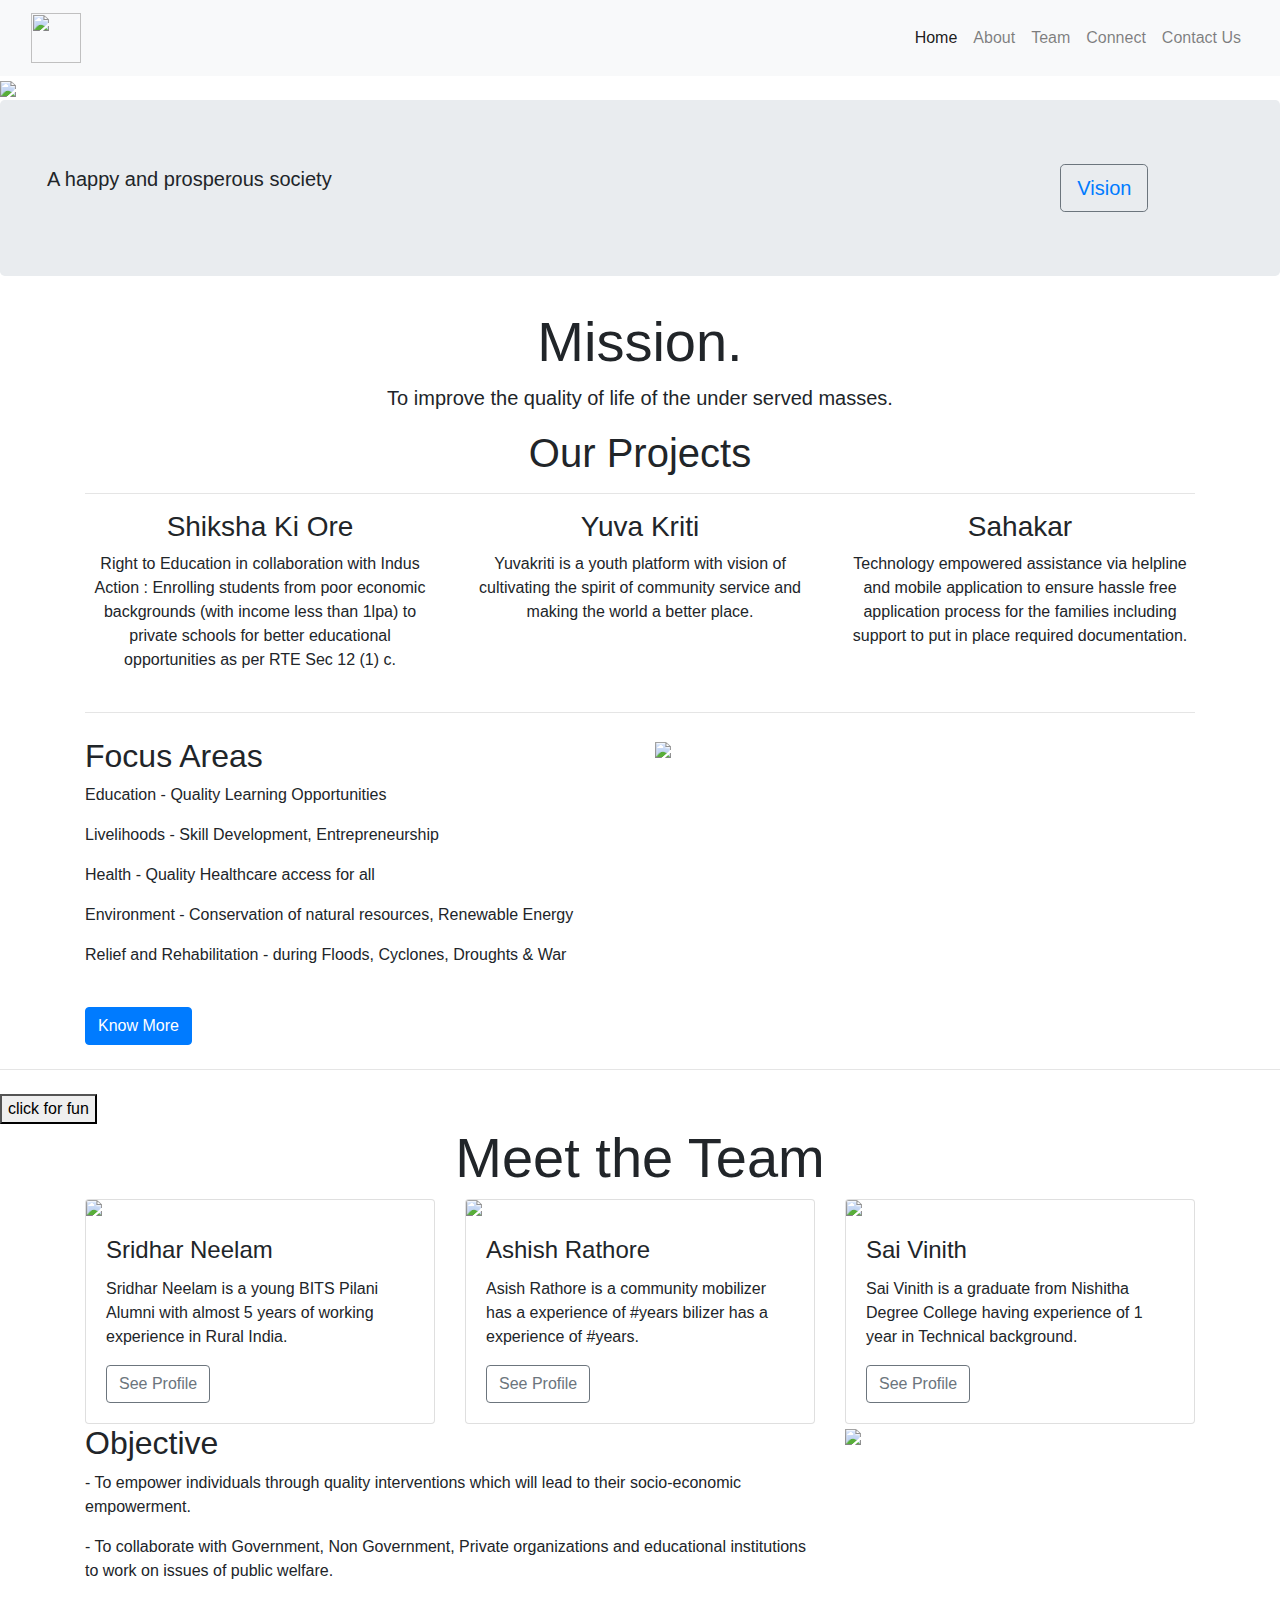
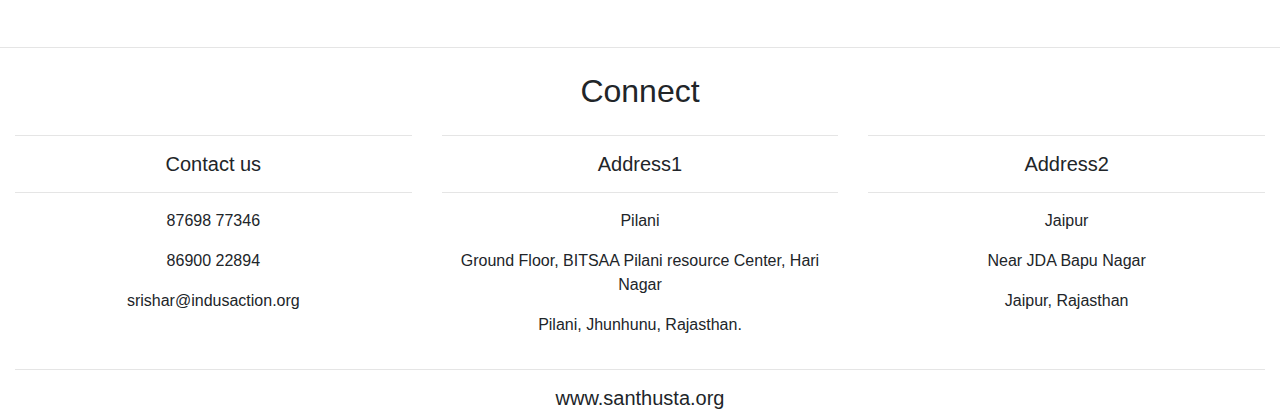
==== index.html @ 030a9ae5 "spell check" ====
<!DOCTYPE html>
<html lang="en">
<head>
	<meta charset="utf-8">
	<meta name="viewport" content="width=device-width, initial-scale=1">
	<title>Santhusta Foudation</title>
	<link rel="stylesheet" href="https://maxcdn.bootstrapcdn.com/bootstrap/4.0.0/css/bootstrap.min.css">
	<script src="https://ajax.googleapis.com/ajax/libs/jquery/3.3.1/jquery.min.js"></script>
	<script src="https://cdnjs.cloudflare.com/ajax/libs/popper.js/1.12.9/umd/popper.min.js"></script>
	<script src="https://maxcdn.bootstrapcdn.com/bootstrap/4.0.0/js/bootstrap.min.js"></script>
	<script src="https://use.fontawesome.com/releases/v5.0.8/js/all.js"></script>
	<link href="style.css" rel="stylesheet">
</head>
<body>

<!-- Navigation -->
<nav class="navbar navbar-expand-md navbar-light bg-light sticky-top">
<div class="container-fluid">
	<a class="navbar-brand" href="#"><img src="img/logo.png" style="width:50px;height:50px;"></a>
		<button class="navbar-toggler" type="button" data-toggle="collapse" data-target="#navbarResponsive">
		<span class="navbar-toggler-icon"></span>
		</button>
		<div class="collapse navbar-collapse" id="navbarResponsive">
			<ul class="navbar-nav ml-auto">
			<li class="nav-item active">
				<a class="nav-link" href"#">Home</a>
				</li>
				<li class="nav-item">
				<a class="nav-link" href"#">About</a>
				</li>
				<li class="nav-item">
				<a class="nav-link" href"#">Team</a>
				</li>
				<li class="nav-item">
				<a class="nav-link" href"#">Connect</a>
				</li>
				<li class="nav-item">
				<a class="nav-link" href"#">Contact Us</a>
				</li>
			</ul>
		</div>
</div>
</nav>
<!--- Image Slider -->
<div id="slides" class="carousel slide" data-ride="carousel">
<ul class="carousel-indicators">
	<li data-target="#slides" data-slide-to="0" class="active"></li>
	<li data-target="#slides" data-slide-to="1"></li>
	<li data-target="#slides" data-slide-to="2"></li>
</ul>
<div class="carousel-inner">
	<div class="carousel-item active">
		<img src="img/background1.jpg">
		<div class="carousel-caption">
			<h1 class="display-2">Santhusta Foundation</h1>
			<h3>Empowering Lives</h3>
			<button type="button" class="btn btn-outline-light btn-lg">Concept Video</button>
			<Button type="button" class="btn btn-primary btn-lg">Brochure</button>
			
		</div>
	</div>
	<div class="carousel-item">
		<img src="img/background2.jpg">
	</div>
	<div class="carousel-item">
		<img src="img/background3.jpg">
	</div> </div>
</div>
<!--- Jumbotron -->
<div class="container-fluid">
<div class="row jumbotron">
	<div class="col-xs-12 col-sm-12 col-md-9 col-lg-9 col-xl-10">
	<p class="lead" >A happy and prosperous society </p>
	</div>
	<div class="col-xs-12 col-sm-12 col-md-3 col-lg-3 col-xl-2">
	<a href="#"><button type="button" class="btn btn-outline-secondary btn-lg">Vision</a>
	</div>
</div>
</div>
<!--- Welcome Section -->
<div class="container-fluid padding">
<div class="row welcome text-center">
	<div class="col-12">
		<h1 class="display-4">Mission.</h1>
		</div>
		<hr>
		<div class="col-12">
		<p class="lead" > To improve the quality of life of the under served masses.</P>
		</div>
</div>
</div>

<!--- Three Column Section -->
<div class="container padding">
<div class="row text-center padding">
	<div class="col-12">
		<h1>Our Projects</h1>
		<hr>
</div>
	<div class="col-xs-12 col-sm-6 col-md-4">
		<i class="fas fa-child"></i>
		<h3>Shiksha Ki Ore</h3> 
		<p> Right to Education in collaboration with Indus Action : Enrolling students from poor economic backgrounds (with income less than 1lpa) to private schools for better educational opportunities as per RTE Sec 12 (1) c. </p>
	</div>
	<div class="col-xs-12 col-sm-6 col-md-4">
		<i class="fas fa-user"></i>
		<h3>Yuva Kriti</h3> 
		<p>Yuvakriti is a youth platform with vision of cultivating the spirit of community service and making the world a better place.</p>
	</div>
	<div class="col-sm-12 col-md-4">
		<i class="fab fa-css3"></i>
		<h3>Sahakar</h3> 
		<p>Technology empowered assistance via helpline and mobile application to ensure hassle free application process for the families including support to put in place required documentation.</p>
	</div>
</div>
<hr class="my-4">
</div>


<!--- Two Column Section -->
<div class="container padding">
<div class="row padding">
	<div class="col-lg-6">
		<h2>Focus Areas</h2>
		<p>Education - Quality Learning Opportunities </p>
		<p>Livelihoods - Skill Development, Entrepreneurship</p>
		<p>Health - Quality Healthcare access for all </p>
		<p>Environment - Conservation of natural resources, Renewable Energy</p>
		<p>Relief and Rehabilitation - during Floods, Cyclones, Droughts & War </p>
		<br>
		<a href="#" class="btn btn-primary">Know More</a>
	</div>
	<div class="col-lg-6">
		<img src="img/map.jpg" class="img-fluid">
	</div>
</div>
</div>
<hr class="my-4">
<!--- Fixed background -->
<figure>
	<div class="fixed-wrap">
		<div id="fixed">
		</div>
	<div>	
</figure>

<!--- Emoji Section -->
<button class="fun" data-toggle="collapse" data-target="#emoji">click for fun</button>
<div id="emoji" class="collapse">
<div class="comtainer-fluid padding">
<div class="row text-center">
	<div class="col-sm-6 col-md-3">
		<img class="gif" src="img/gif/panda.gif">
	</div>
	<div class="col-sm-6 col-md-3">
		<img class="gif" src="img/gif/poo.gif">
	</div>
	<div class="col-sm-6 col-md-3">
		<img class="gif" src="img/gif/unicorn.gif">
	</div>
	<div class="col-sm-6 col-md-3">
		<img class="gif" src="img/gif/chicken.gif">
	</div>
</div>
</div>
</div>
  
<!--- Meet the team -->
<div class="container padding">
<div class="row welcome text-center">
	<div class="col-12">
	<h1 class="display-4">Meet the Team</h1>
	</div>
	<hr>
</div>
</div>

<!--- Cards -->
<div class="container padding">
<div class="row padding">
	<div class="col-md-4">
		<div class="card">
			<img class="card-img-top" src="img/sridhar.jpg">
			<div class="card-body">
				<h4 class="card-title">Sridhar Neelam</h4>
				<p class="card-text">Sridhar Neelam is a young BITS Pilani Alumni with almost 5 years of working experience in Rural India.</p>
				<a href="#" class="btn btn-outline-secondary">See Profile</a>
			</div>		
		</div>
	</div>
		<div class="col-md-4">
		<div class="card">
			<img class="card-img-top" src="img/Aseesh.jpeg">
			<div class="card-body">
				<h4 class="card-title">Ashish Rathore</h4>
				<p class="card-text">Asish Rathore is a community mobilizer has a experience of #years  bilizer has a experience of #years.</p>
				<a href="#" class="btn btn-outline-secondary">See Profile</a>
			</div>		
		</div>
	</div>

	<div class="col-md-4">
		<div class="card">
			<img class="card-img-top" src="img/saivinith.jpg">
			<div class="card-body">
				<h4 class="card-title">Sai Vinith</h4>
				<p class="card-text">Sai Vinith is a graduate from Nishitha Degree College having experience of 1 year in Technical background.</p>
				<a href="#" class="btn btn-outline-secondary">See Profile</a>
			</div>		
		</div>
	</div>
</div>
</div>
</div>

<!--- Two Column Section -->
<div class="container padding">
<div class="row padding">
	<div class="col-lg-8">
		<h2>Objective</h2>
		<p>- To empower individuals through quality interventions which will lead to their socio-economic empowerment.</p>
		<p>- To collaborate with Government, Non Government, Private organizations and educational institutions to work on issues of public welfare. </p>
		<br>
	</div>
	<div class="col-lg-4">
		<img src="img/group.jpg" class="img-fluid">
	</div>
</div>
</div>

<hr class="my-4">

<!--- Connect -->
<div class="container padding">
<div class="row text-center padding">
	<div class="col-12">
	<h2>Connect</h2>
	</div>
	<div class="col-12 social padding">
		<a href="#"><i class="fab fa-facebook"></i></a>
		<a href="#"><i class="fab fa-twitter"></i></a>
		<a href="#"><i class="fab fa-google-plus-g"></i></a>
		<a href="#"><i class="fab fa-instagram"></i></a>
		<a href="#"><i class="fab fa-youtube"></i></a>
	</div>
</div>
</div>

<!--- Footer -->
<footer>
<div class="container-fluid padding">
<div class="row footer text-center">
	<div class="col-md-4">
		<hr class="light">
		<h5>Contact us</h5>
		<hr class="light">
		<p>87698 77346</p>
		<p>86900 22894</p>
		<p> srishar@indusaction.org</P>
		<p></p>
	</div>
	<div class="col-md-4">
		<hr class="light">
		<h5>Address1</h5>
		<hr class="light">
		<p>Pilani</p>
		<p> Ground Floor, BITSAA Pilani resource Center, Hari Nagar</P>
		<p>Pilani, Jhunhunu, Rajasthan.</p>
	</div>
	<div class="col-md-4">
		<hr class="light">
		<h5>Address2</h5>
		<hr class="light">
		<p>Jaipur</p>
		<p>Near JDA Bapu Nagar</P>
		<p>Jaipur, Rajasthan</p>
	</div>
	<div class="col-12">
		<hr class="light">
		<h5>www.santhusta.org</h5>
</div>
</div>
</footer>

</body>
</html>
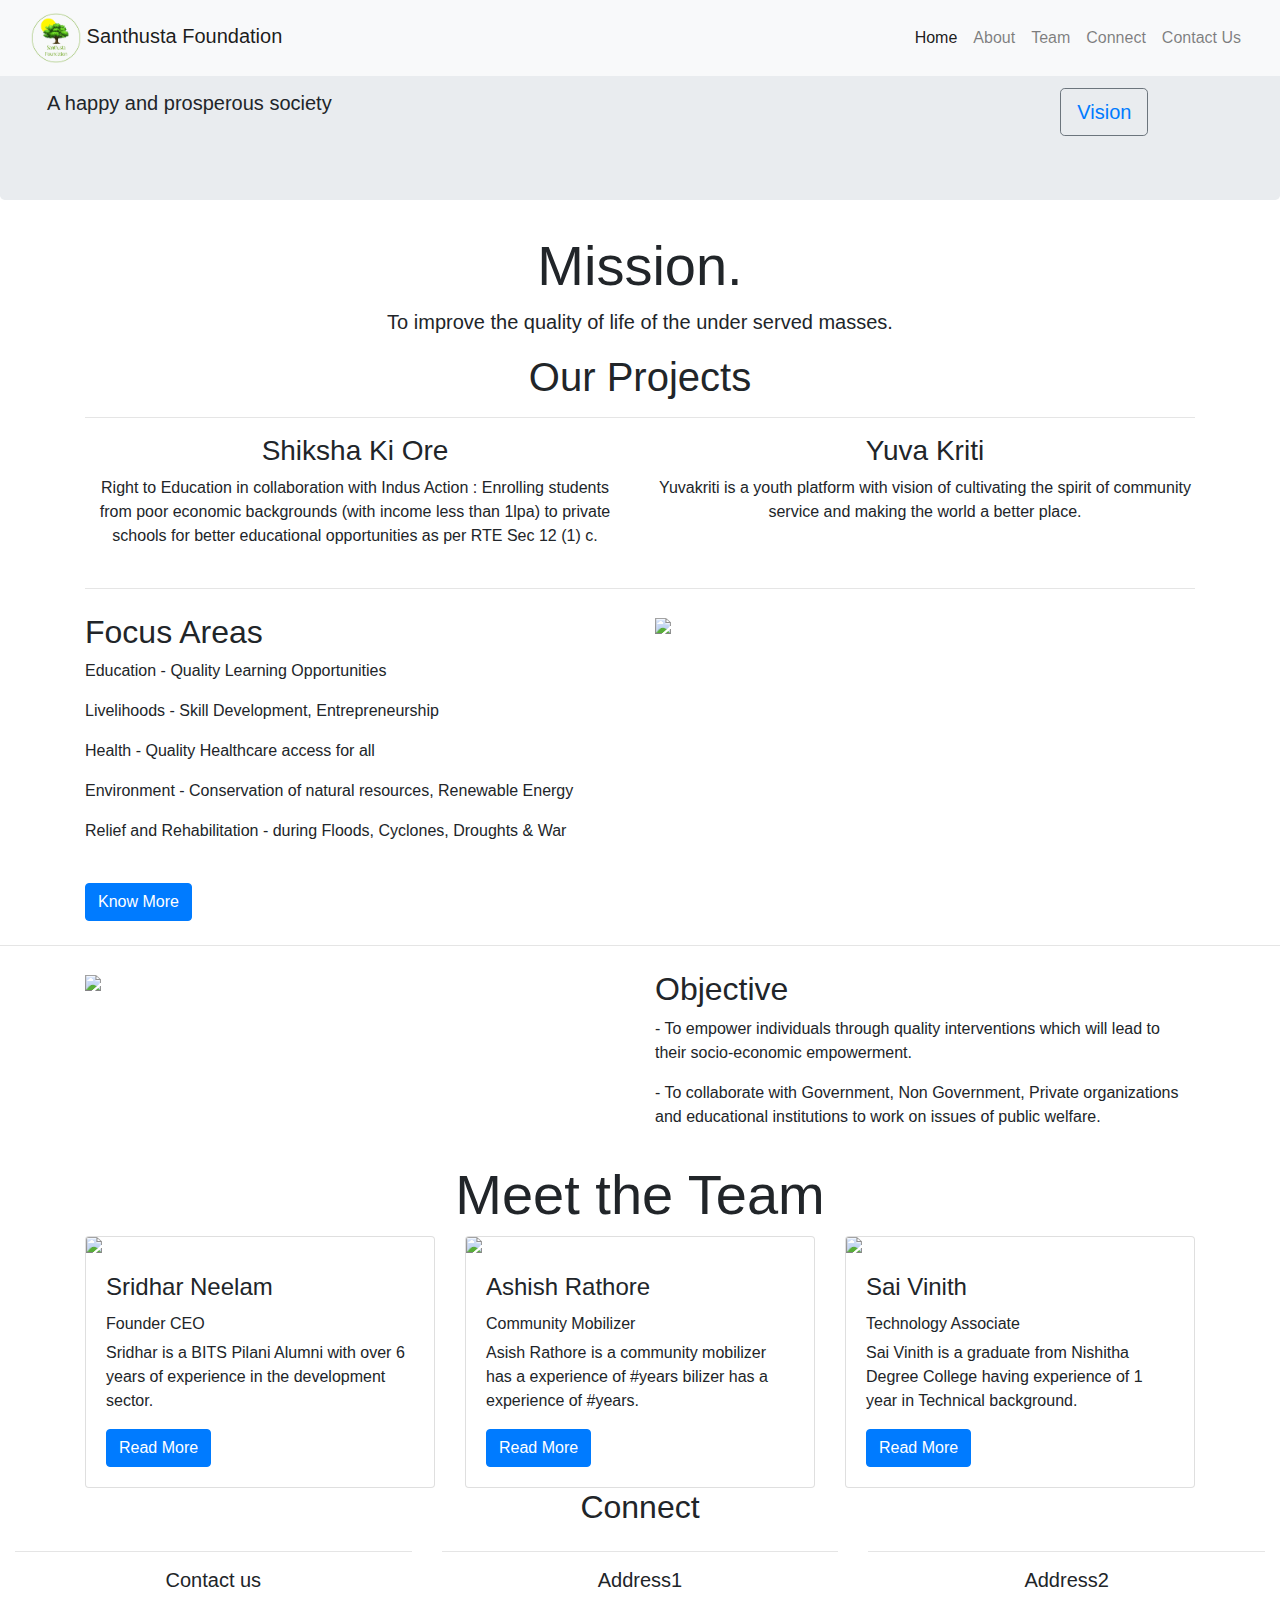
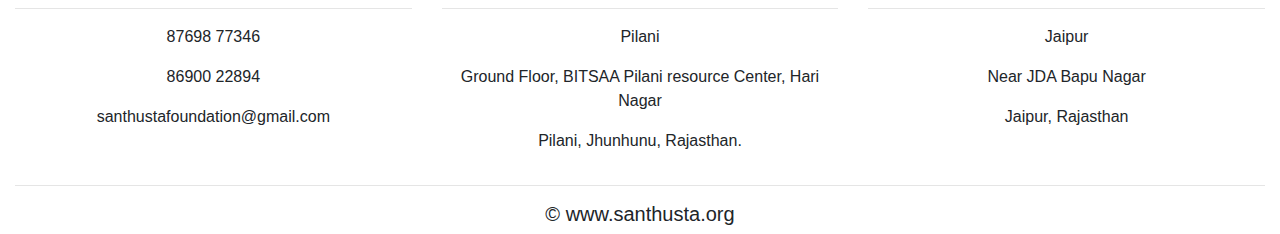
==== commit d4c64516: "modified logo name" ====
--- a/index.html
+++ b/index.html
@@ -1,9 +1,10 @@
 <!DOCTYPE html>
 <html lang="en">
+
 <head>
 	<meta charset="utf-8">
 	<meta name="viewport" content="width=device-width, initial-scale=1">
-	<title>Santhusta Foudation</title>
+	<title>Santhusta Foundation</title>
 	<link rel="stylesheet" href="https://maxcdn.bootstrapcdn.com/bootstrap/4.0.0/css/bootstrap.min.css">
 	<script src="https://ajax.googleapis.com/ajax/libs/jquery/3.3.1/jquery.min.js"></script>
 	<script src="https://cdnjs.cloudflare.com/ajax/libs/popper.js/1.12.9/umd/popper.min.js"></script>
@@ -11,289 +12,307 @@
 	<script src="https://use.fontawesome.com/releases/v5.0.8/js/all.js"></script>
 	<link href="style.css" rel="stylesheet">
 </head>
+
 <body>
-
-<!-- Navigation -->
-<nav class="navbar navbar-expand-md navbar-light bg-light sticky-top">
-<div class="container-fluid">
-	<a class="navbar-brand" href="#"><img src="img/logo.png" style="width:50px;height:50px;"></a>
-		<button class="navbar-toggler" type="button" data-toggle="collapse" data-target="#navbarResponsive">
-		<span class="navbar-toggler-icon"></span>
-		</button>
-		<div class="collapse navbar-collapse" id="navbarResponsive">
-			<ul class="navbar-nav ml-auto">
-			<li class="nav-item active">
-				<a class="nav-link" href"#">Home</a>
-				</li>
-				<li class="nav-item">
-				<a class="nav-link" href"#">About</a>
-				</li>
-				<li class="nav-item">
-				<a class="nav-link" href"#">Team</a>
-				</li>
-				<li class="nav-item">
-				<a class="nav-link" href"#">Connect</a>
-				</li>
-				<li class="nav-item">
-				<a class="nav-link" href"#">Contact Us</a>
-				</li>
+	<nav class="navbar navbar-expand-md navbar-light bg-light fixed-top">
+		<div class="container-fluid">
+			<a class="navbar-brand" href="#"><img src="img/SanthustaFoundation.png" style="width:50px;height:50px;"  <h1> Santhusta Foundation</h1></a>
+			<button class="navbar-toggler" type="button" data-toggle="collapse" data-target="#navbarResponsive">
+				<span class="navbar-toggler-icon"></span>
+			</button>
+			<div class="collapse navbar-collapse" id="navbarResponsive">
+				<ul class="navbar-nav ml-auto">
+					<li class="nav-item active">
+						<a class="nav-link" href="#home">Home</a>
+					</li>
+					<li class="nav-item">
+						<a class="nav-link" href="#about">About</a>
+					</li>
+					<li class="nav-item">
+						<a class="nav-link" href="#team">Team</a>
+					</li>
+					<li class="nav-item">
+						<a class="nav-link" href="#connect">Connect</a>
+					</li>
+					<li class="nav-item">
+						<a class="nav-link" href="#contact">Contact Us</a>
+					</li>
+				</ul>
+			</div>
+		</div>
+	</nav>
+
+	<main>
+		<!--- Home page image Slider -->
+		<div id="slides" class="carousel slide" data-ride="carousel">
+			<ul class="carousel-indicators">
+				<li data-target="#slides" data-slide-to="0" class="active"></li>
+				<li data-target="#slides" data-slide-to="1"></li>
+				<li data-target="#slides" data-slide-to="2"></li>
 			</ul>
-		</div>
-</div>
-</nav>
-<!--- Image Slider -->
-<div id="slides" class="carousel slide" data-ride="carousel">
-<ul class="carousel-indicators">
-	<li data-target="#slides" data-slide-to="0" class="active"></li>
-	<li data-target="#slides" data-slide-to="1"></li>
-	<li data-target="#slides" data-slide-to="2"></li>
-</ul>
-<div class="carousel-inner">
-	<div class="carousel-item active">
-		<img src="img/background1.jpg">
-		<div class="carousel-caption">
-			<h1 class="display-2">Santhusta Foundation</h1>
-			<h3>Empowering Lives</h3>
-			<button type="button" class="btn btn-outline-light btn-lg">Concept Video</button>
-			<Button type="button" class="btn btn-primary btn-lg">Brochure</button>
-			
-		</div>
-	</div>
-	<div class="carousel-item">
-		<img src="img/background2.jpg">
-	</div>
-	<div class="carousel-item">
-		<img src="img/background3.jpg">
-	</div> </div>
-</div>
-<!--- Jumbotron -->
-<div class="container-fluid">
-<div class="row jumbotron">
-	<div class="col-xs-12 col-sm-12 col-md-9 col-lg-9 col-xl-10">
-	<p class="lead" >A happy and prosperous society </p>
-	</div>
-	<div class="col-xs-12 col-sm-12 col-md-3 col-lg-3 col-xl-2">
-	<a href="#"><button type="button" class="btn btn-outline-secondary btn-lg">Vision</a>
-	</div>
-</div>
-</div>
-<!--- Welcome Section -->
-<div class="container-fluid padding">
-<div class="row welcome text-center">
-	<div class="col-12">
-		<h1 class="display-4">Mission.</h1>
-		</div>
-		<hr>
-		<div class="col-12">
-		<p class="lead" > To improve the quality of life of the under served masses.</P>
-		</div>
-</div>
-</div>
-
-<!--- Three Column Section -->
-<div class="container padding">
-<div class="row text-center padding">
-	<div class="col-12">
-		<h1>Our Projects</h1>
-		<hr>
-</div>
-	<div class="col-xs-12 col-sm-6 col-md-4">
-		<i class="fas fa-child"></i>
-		<h3>Shiksha Ki Ore</h3> 
-		<p> Right to Education in collaboration with Indus Action : Enrolling students from poor economic backgrounds (with income less than 1lpa) to private schools for better educational opportunities as per RTE Sec 12 (1) c. </p>
-	</div>
-	<div class="col-xs-12 col-sm-6 col-md-4">
-		<i class="fas fa-user"></i>
-		<h3>Yuva Kriti</h3> 
-		<p>Yuvakriti is a youth platform with vision of cultivating the spirit of community service and making the world a better place.</p>
-	</div>
-	<div class="col-sm-12 col-md-4">
-		<i class="fab fa-css3"></i>
-		<h3>Sahakar</h3> 
-		<p>Technology empowered assistance via helpline and mobile application to ensure hassle free application process for the families including support to put in place required documentation.</p>
-	</div>
-</div>
-<hr class="my-4">
-</div>
-
-
-<!--- Two Column Section -->
-<div class="container padding">
-<div class="row padding">
-	<div class="col-lg-6">
-		<h2>Focus Areas</h2>
-		<p>Education - Quality Learning Opportunities </p>
-		<p>Livelihoods - Skill Development, Entrepreneurship</p>
-		<p>Health - Quality Healthcare access for all </p>
-		<p>Environment - Conservation of natural resources, Renewable Energy</p>
-		<p>Relief and Rehabilitation - during Floods, Cyclones, Droughts & War </p>
-		<br>
-		<a href="#" class="btn btn-primary">Know More</a>
-	</div>
-	<div class="col-lg-6">
-		<img src="img/map.jpg" class="img-fluid">
-	</div>
-</div>
-</div>
-<hr class="my-4">
-<!--- Fixed background -->
-<figure>
-	<div class="fixed-wrap">
-		<div id="fixed">
-		</div>
-	<div>	
-</figure>
-
-<!--- Emoji Section -->
-<button class="fun" data-toggle="collapse" data-target="#emoji">click for fun</button>
-<div id="emoji" class="collapse">
-<div class="comtainer-fluid padding">
-<div class="row text-center">
-	<div class="col-sm-6 col-md-3">
-		<img class="gif" src="img/gif/panda.gif">
-	</div>
-	<div class="col-sm-6 col-md-3">
-		<img class="gif" src="img/gif/poo.gif">
-	</div>
-	<div class="col-sm-6 col-md-3">
-		<img class="gif" src="img/gif/unicorn.gif">
-	</div>
-	<div class="col-sm-6 col-md-3">
-		<img class="gif" src="img/gif/chicken.gif">
-	</div>
-</div>
-</div>
-</div>
-  
-<!--- Meet the team -->
-<div class="container padding">
-<div class="row welcome text-center">
-	<div class="col-12">
-	<h1 class="display-4">Meet the Team</h1>
-	</div>
-	<hr>
-</div>
-</div>
-
-<!--- Cards -->
-<div class="container padding">
-<div class="row padding">
-	<div class="col-md-4">
-		<div class="card">
-			<img class="card-img-top" src="img/sridhar.jpg">
-			<div class="card-body">
-				<h4 class="card-title">Sridhar Neelam</h4>
-				<p class="card-text">Sridhar Neelam is a young BITS Pilani Alumni with almost 5 years of working experience in Rural India.</p>
-				<a href="#" class="btn btn-outline-secondary">See Profile</a>
-			</div>		
-		</div>
-	</div>
-		<div class="col-md-4">
-		<div class="card">
-			<img class="card-img-top" src="img/Aseesh.jpeg">
-			<div class="card-body">
-				<h4 class="card-title">Ashish Rathore</h4>
-				<p class="card-text">Asish Rathore is a community mobilizer has a experience of #years  bilizer has a experience of #years.</p>
-				<a href="#" class="btn btn-outline-secondary">See Profile</a>
-			</div>		
-		</div>
-	</div>
-
-	<div class="col-md-4">
-		<div class="card">
-			<img class="card-img-top" src="img/saivinith.jpg">
-			<div class="card-body">
-				<h4 class="card-title">Sai Vinith</h4>
-				<p class="card-text">Sai Vinith is a graduate from Nishitha Degree College having experience of 1 year in Technical background.</p>
-				<a href="#" class="btn btn-outline-secondary">See Profile</a>
-			</div>		
-		</div>
-	</div>
-</div>
-</div>
-</div>
-
-<!--- Two Column Section -->
-<div class="container padding">
-<div class="row padding">
-	<div class="col-lg-8">
-		<h2>Objective</h2>
-		<p>- To empower individuals through quality interventions which will lead to their socio-economic empowerment.</p>
-		<p>- To collaborate with Government, Non Government, Private organizations and educational institutions to work on issues of public welfare. </p>
-		<br>
-	</div>
-	<div class="col-lg-4">
-		<img src="img/group.jpg" class="img-fluid">
-	</div>
-</div>
-</div>
-
-<hr class="my-4">
-
-<!--- Connect -->
-<div class="container padding">
-<div class="row text-center padding">
-	<div class="col-12">
-	<h2>Connect</h2>
-	</div>
-	<div class="col-12 social padding">
-		<a href="#"><i class="fab fa-facebook"></i></a>
-		<a href="#"><i class="fab fa-twitter"></i></a>
-		<a href="#"><i class="fab fa-google-plus-g"></i></a>
-		<a href="#"><i class="fab fa-instagram"></i></a>
-		<a href="#"><i class="fab fa-youtube"></i></a>
-	</div>
-</div>
-</div>
-
-<!--- Footer -->
-<footer>
-<div class="container-fluid padding">
-<div class="row footer text-center">
-	<div class="col-md-4">
-		<hr class="light">
-		<h5>Contact us</h5>
-		<hr class="light">
-		<p>87698 77346</p>
-		<p>86900 22894</p>
-		<p> srishar@indusaction.org</P>
-		<p></p>
-	</div>
-	<div class="col-md-4">
-		<hr class="light">
-		<h5>Address1</h5>
-		<hr class="light">
-		<p>Pilani</p>
-		<p> Ground Floor, BITSAA Pilani resource Center, Hari Nagar</P>
-		<p>Pilani, Jhunhunu, Rajasthan.</p>
-	</div>
-	<div class="col-md-4">
-		<hr class="light">
-		<h5>Address2</h5>
-		<hr class="light">
-		<p>Jaipur</p>
-		<p>Near JDA Bapu Nagar</P>
-		<p>Jaipur, Rajasthan</p>
-	</div>
-	<div class="col-12">
-		<hr class="light">
-		<h5>www.santhusta.org</h5>
-</div>
-</div>
-</footer>
-
+			<div class="carousel-inner">
+				<div class="carousel-item active">
+					<img src="img/background1.jpg">
+					<div class="carousel-caption">
+						<h1 class="display-2">Santhusta Foundation</h1>
+						<h3>Empowering Lives</h3>
+						<a href="https://www.youtube.com/watch?v=cgnZfBeRJWw" target="_blank"><button type="button" class="btn btn-outline-light btn-lg">Concept
+								Video</button></a>
+						<a href="https://drive.google.com/file/d/1cMPmiyRpv3KNUx92WbN3SWV-4-CrCWzr/view?usp=sharing 	 " target="_blank"><Button
+							 type="button" class="btn btn-primary btn-lg">Brochure</button></a>
+					</div>
+				</div>
+				<div class="carousel-item">
+					<img src="img/background2.jpg">
+				</div>
+				<div class="carousel-item">
+					<img src="img/background3.jpg">
+				</div>
+			</div>
+		</div>
+		<!--- About Us -->
+		<div id="about" class="container-fluid">
+			<div class="row jumbotron">
+				<div class="col-xs-12 col-sm-12 col-md-9 col-lg-9 col-xl-10">
+					<p class="lead">A happy and prosperous society </p>
+				</div>
+				<div class="col-xs-12 col-sm-12 col-md-3 col-lg-3 col-xl-2">
+					<a href="#"><button type="button" class="btn btn-outline-secondary btn-lg">Vision</a>
+				</div>
+			</div>
+		</div>
+		<!---  -->
+		<div class="container-fluid">
+			<div class="row  text-center">
+				<div class="col-12">
+					<h1 class="display-4">Mission.</h1>
+				</div>
+				<hr>
+				<div class="col-12">
+					<p class="lead"> To improve the quality of life of the under served masses.</P>
+				</div>
+			</div>
+		</div>
+
+		<!--- Our Projects -->
+		<div class="container">
+			<div class="row text-center">
+				<div class="col-12">
+					<h1>Our Projects</h1>
+					<hr>
+				</div>
+				<div class="col-xs-12 col-sm-6 col-md-6">
+					<i class="fas fa-child"></i>
+					<h3>Shiksha Ki Ore</h3>
+					<p> Right to Education in collaboration with Indus Action : Enrolling students from poor economic backgrounds
+						(with income less than 1lpa) to private schools for better educational opportunities as per RTE Sec 12 (1) c. </p>
+				</div>
+				<div class="col-xs-12 col-sm-6 col-md-6">
+					<i class="fas fa-user"></i>
+					<h3>Yuva Kriti</h3>
+					<p>Yuvakriti is a youth platform with vision of cultivating the spirit of community service and making the world a
+						better place.</p>
+				</div>
+				</div>
+			<hr class="my-4">
+		</div>
+		<!--- Focus Areas -->
+		<div class="container">
+			<div class="row">
+				<div class="col-lg-6">
+					<h2>Focus Areas</h2>
+					<p>Education - Quality Learning Opportunities </p>
+					<p>Livelihoods - Skill Development, Entrepreneurship</p>
+					<p>Health - Quality Healthcare access for all </p>
+					<p>Environment - Conservation of natural resources, Renewable Energy</p>
+					<p>Relief and Rehabilitation - during Floods, Cyclones, Droughts & War </p>
+					<br>
+					<a href="#" class="btn btn-primary">Know More</a>
+				</div>
+				<div class="col-lg-6">
+					<img src="img/map.jpg " class="img-fluid">
+				</div>
+			</div>
+		</div>
+		<hr class="my-4">
+		<!--objective-->
+		<div class="container">
+			<div class="row">
+				<div class="col-lg-6">
+					<img src="img/group.jpg" class="img-fluid">
+				</div>
+				<div class="col-lg-6">
+					<h2>Objective</h2>
+					<p>- To empower individuals through quality interventions which will lead to their socio-economic empowerment. </p>
+					<p>- To collaborate with Government, Non Government, Private organizations and educational institutions to work on
+						issues of public welfare.</p>
+				</div>
+			</div>
+		</div>
+		<!--- Fixed background -->
+		<figure>
+			<div class="fixed-wrap">
+				<div id="fixed">
+			<div>
+		</figure>
+
+		<!--- Our Team-->
+		<div id="team" class="container">
+			<div class="row welcome text-center">
+				<div class="col-12">
+					<h1 class="display-4">Meet the Team</h1>
+				</div>
+				<hr>
+			</div>
+		</div>
+
+		<!--- Cards -->
+		<div class="container">
+			<div class="row">
+				<div class="col-md-4">
+					<div class="card">
+						<img class="card-img-top" src="img/sridhar.jpg">
+						<div class="card-body">
+							<h4 class="card-title">Sridhar Neelam</h4>
+							<h6>Founder CEO</h6>
+							<p class="card-text">Sridhar is a BITS Pilani Alumni with over 6 years of experience in the development sector.
+							</p>
+							<button type="button" class="btn btn-primary" data-toggle="modal" data-target="#sridharModal">Read More</button>
+							<div class="modal fade" id="sridharModal">
+								<div class="modal-dialog">
+									<div class="modal-content">
+										<div class="modal-header">
+											<h4 class="modal-title">Sridhar Neelam</h4>
+											<button type="button" class="close" data-dismiss="modal">&times;</button>
+										</div>
+										<div class="modal-body">Sridhar is a BITS Pilani Alumni with over 6 years of experience in the development
+											sector. As a Partner Entrepreneur for Indus Action, he is presently running the Shiksha Ki Ore campaign in
+											Rajasthan. He has been associated in the past with Nirmaan, a non profit focused on education & skill
+											development for the under privileged, and the Kakatiya Sandbox of Deshpande Foundation, a social innovation
+											hub in rural Telangana. He is inspired to work for the socio-economic empowerment of rural communities. His
+											interests include youth empowerment, agriculture and micro-enterprise development.
+										</div>
+										<div class="modal-footer">
+											<button type="button" class="btn btn-danger" data-dismiss="modal">close</button>
+										</div>
+									</div>
+								</div>
+							</div>
+						</div>
+					</div>
+				</div>
+				<div class="col-md-4">
+					<div class="card">
+						<img class="card-img-top" src="img/Aseesh.jpeg">
+						<div class="card-body">
+							<h4 class="card-title">Ashish Rathore</h4>
+							<h6>Community Mobilizer</h6>
+							<p class="card-text">Asish Rathore is a community mobilizer has a experience of #years bilizer has a experience
+								of #years.</p>
+							<button type="button" class="btn btn-primary" data-toggle="modal" data-target="#asheeshModal">Read More</button>
+							<div class="modal fade" id="asheeshModal">
+								<div class="modal-dialog">
+									<div class="modal-content">
+										<div class="modal-header">
+											<h4 class="modal-title">Ashish Rathore</h4>
+											<button type="button" class="close" data-dismiss="modal">&times;</button>
+										</div>
+										<div class="modal-body">Asish Rathore is a community mobilizer has a experience of #years bilizer has a
+											experience of #years.
+										</div>
+										<div class="modal-footer">
+											<button type="button" class="btn btn-danger" data-dismiss="modal">close</button>
+										</div>
+									</div>
+								</div>
+							</div>
+						</div>
+					</div>
+				</div>
+
+				<div class="col-md-4">
+					<div class="card">
+						<img class="card-img-top" src="img/saivinith.jpg">
+						<div class="card-body">
+							<h4 class="card-title">Sai Vinith</h4>
+							<h6>Technology Associate</h6>
+							<p class="card-text">Sai Vinith is a graduate from Nishitha Degree College having experience of 1 year in
+								Technical background.</p>
+							<button type="button" class="btn btn-primary" data-toggle="modal" data-target="#saivinithModal">Read More</button>
+							<div class="modal fade" id="saivinithModal">
+								<div class="modal-dialog">
+									<div class="modal-content">
+										<div class="modal-header">
+											<h4 class="modal-title">Sai Vinith</h4>
+											<button type="button" class="close" data-dismiss="modal">&times;</button>
+										</div>
+										<div class="modal-body">Sai Vinith is a graduate from Nishitha Degree College having experience of 1 year in
+											Technical background.
+										</div>
+										<div class="modal-footer">
+											<button type="button" class="btn btn-danger" data-dismiss="modal">close</button>
+										</div>
+									</div>
+								</div>
+							</div>
+						</div>
+					</div>
+				</div>
+			</div>
+		</div>
+		</div>
+
+		<!--- Connect -->
+		<div id="connect" class="container">
+			<div class="row text-center">
+				<div class="col-12">
+					<h2>Connect</h2>
+				</div>
+				<div class="col-12 social">
+					<a href="https://www.facebook.com/santhustaFoundation" target="_blank"><i class="fab fa-facebook"></i></a>
+					<a href="#" target="_blank"><i class="fab fa-twitter"></i></a>
+					<a href="#"><i class="fab fa-google-plus-g"></i></a>
+					<a href="#"><i class="fab fa-instagram"></i></a>
+					<a href="https://www.youtube.com/channel/UCosR6q2CoyGoaCmEoQlZXIA" target="_blank"><i class="fab fa-youtube"></i></a>
+				</div>
+			</div>
+		</div>
+	</main>
+
+	<footer>
+		<div id="contact" class="container-fluid">
+			<div class="row footer text-center">
+				<div class="col-md-4">
+					<hr class="light">
+					<h5>Contact us</h5>
+					<hr class="light">
+					<p>87698 77346</p>
+					<p>86900 22894</p>
+					<p>santhustafoundation@gmail.com</P>
+					<p></p>
+				</div>
+				<div class="col-md-4">
+					<hr class="light">
+					<h5>Address1</h5>
+					<hr class="light">
+					<p>Pilani</p>
+					<p> Ground Floor, BITSAA Pilani resource Center, Hari Nagar</P>
+					<p>Pilani, Jhunhunu, Rajasthan.</p>
+				</div>
+				<div class="col-md-4">
+					<hr class="light">
+					<h5>Address2</h5>
+					<hr class="light">
+					<p>Jaipur</p>
+					<p>Near JDA Bapu Nagar</P>
+					<p>Jaipur, Rajasthan</p>
+				</div>
+				<div class="col-12">
+					<hr class="light">
+					<h5>&copy www.santhusta.org</h5>
+				</div>
+			</div>
+	</footer>
 </body>
-</html>
-
-
-
-
-
-
-
-
-
-
-
-
-
+
+</html>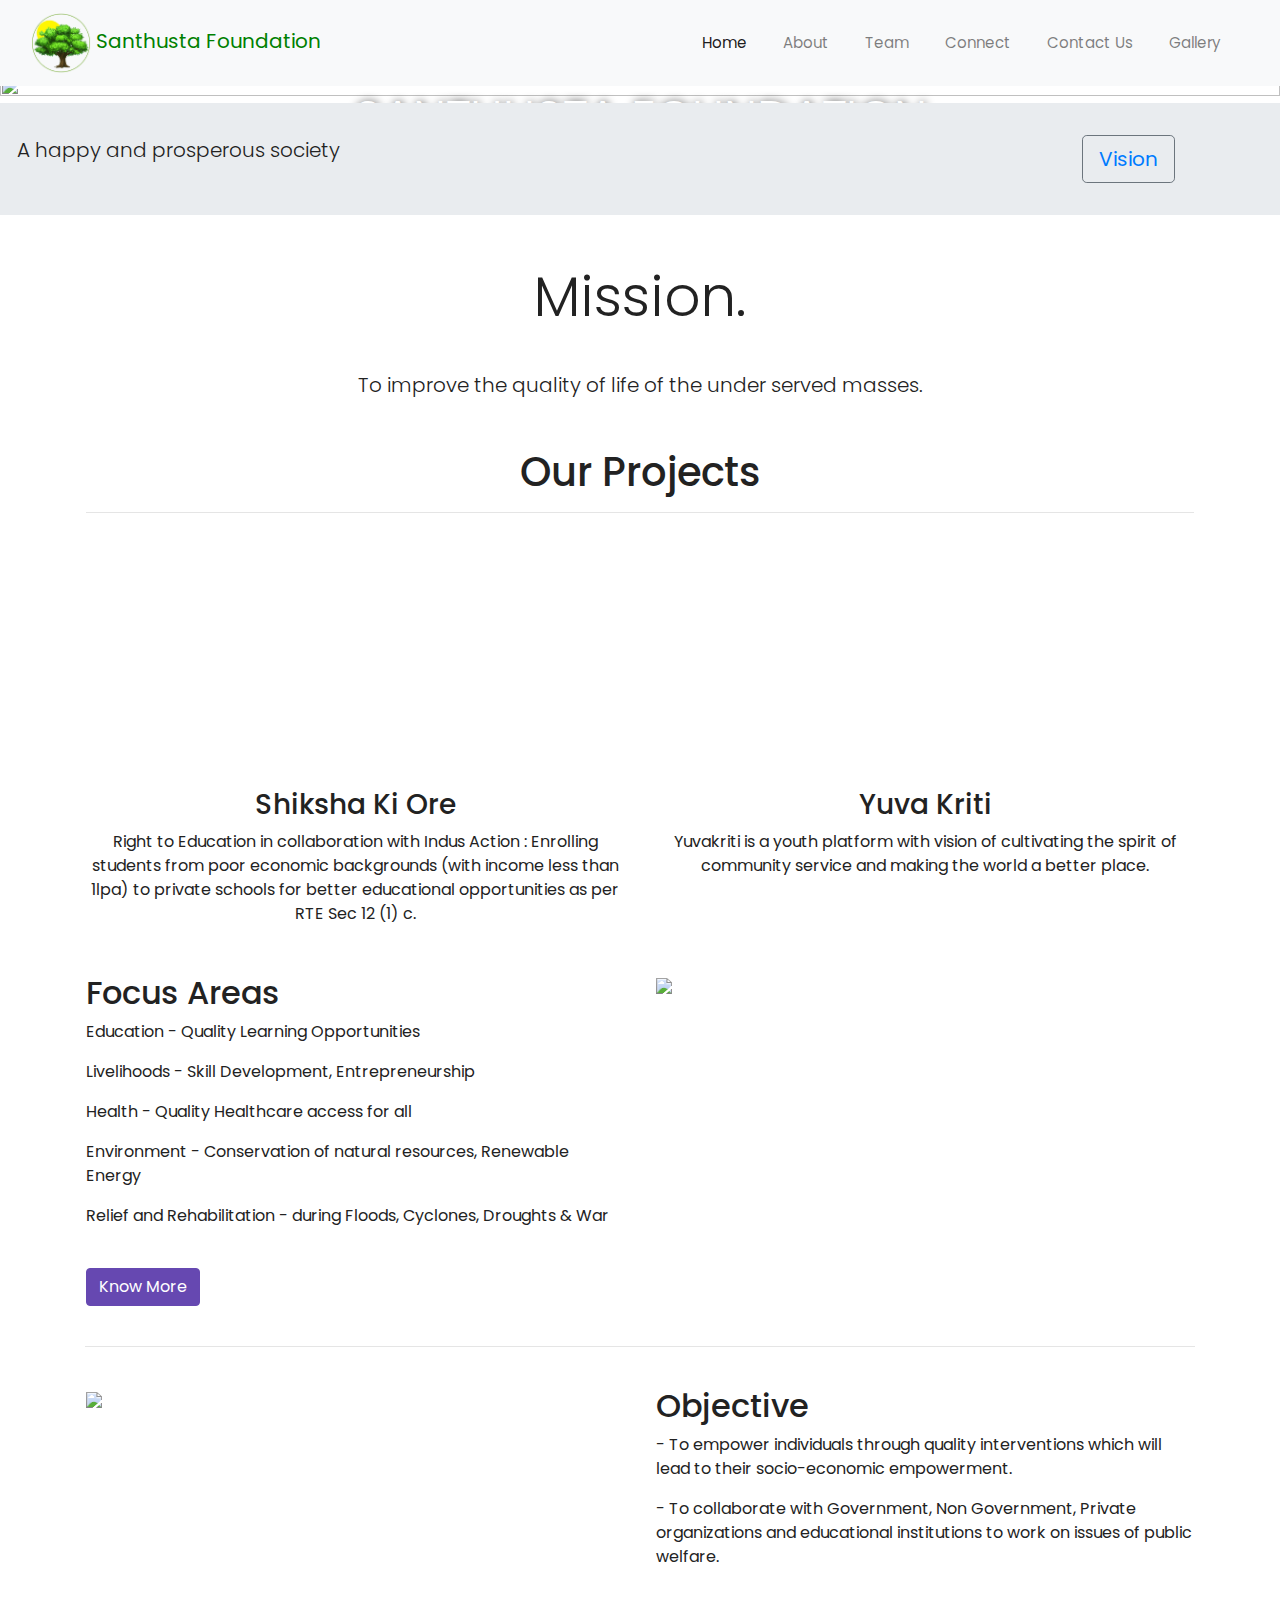
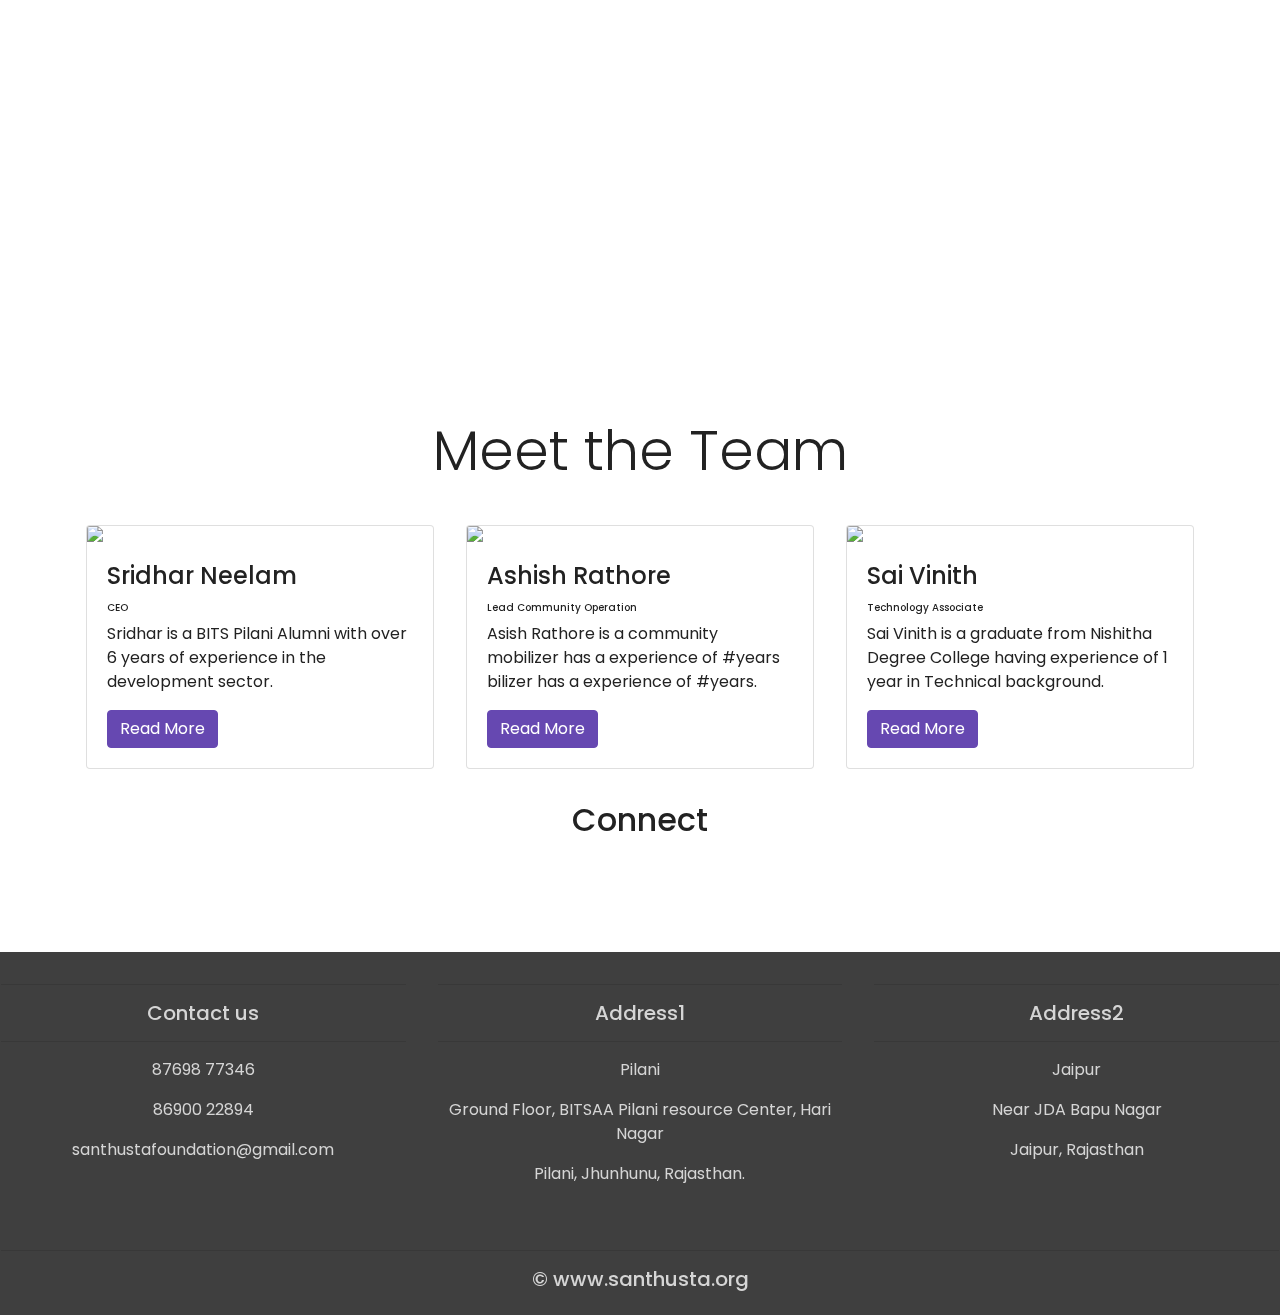
==== commit 7afc0645: "logo changed and organized code" ====
--- a/index.html
+++ b/index.html
@@ -16,7 +16,10 @@
 <body>
 	<nav class="navbar navbar-expand-md navbar-light bg-light fixed-top">
 		<div class="container-fluid">
-			<a class="navbar-brand" href="#"><img src="img/SanthustaFoundation.png" style="width:50px;height:50px;"  <h1> Santhusta Foundation</h1></a>
+			<a class="navbar-brand" href="#"><img src="img/logo.png" style="width:60px;height:60px;" <h1>
+				<font color="green"> Santhusta Foundation</font>
+				</h1>
+			</a>
 			<button class="navbar-toggler" type="button" data-toggle="collapse" data-target="#navbarResponsive">
 				<span class="navbar-toggler-icon"></span>
 			</button>
@@ -36,6 +39,9 @@
 					</li>
 					<li class="nav-item">
 						<a class="nav-link" href="#contact">Contact Us</a>
+					</li>
+					<li class="nav-item">
+						<a class="nav-link" href="https://www.flickr.com/photos/144811320@N08/albums" target="_blank">Gallery</a>
 					</li>
 				</ul>
 			</div>
@@ -71,7 +77,7 @@
 			</div>
 		</div>
 		<!--- About Us -->
-		<div id="about" class="container-fluid">
+				<div id="about">
 			<div class="row jumbotron">
 				<div class="col-xs-12 col-sm-12 col-md-9 col-lg-9 col-xl-10">
 					<p class="lead">A happy and prosperous society </p>
@@ -80,9 +86,8 @@
 					<a href="#"><button type="button" class="btn btn-outline-secondary btn-lg">Vision</a>
 				</div>
 			</div>
-		</div>
-		<!---  -->
-		<div class="container-fluid">
+			<!---  -->
+			<div class="container">
 			<div class="row  text-center">
 				<div class="col-12">
 					<h1 class="display-4">Mission.</h1>
@@ -92,10 +97,7 @@
 					<p class="lead"> To improve the quality of life of the under served masses.</P>
 				</div>
 			</div>
-		</div>
-
-		<!--- Our Projects -->
-		<div class="container">
+			<!--- Our Projects -->
 			<div class="row text-center">
 				<div class="col-12">
 					<h1>Our Projects</h1>
@@ -113,11 +115,9 @@
 					<p>Yuvakriti is a youth platform with vision of cultivating the spirit of community service and making the world a
 						better place.</p>
 				</div>
-				</div>
-			<hr class="my-4">
-		</div>
-		<!--- Focus Areas -->
-		<div class="container">
+				<hr class="my-4">
+			</div>
+			<!--- Focus Areas -->
 			<div class="row">
 				<div class="col-lg-6">
 					<h2>Focus Areas</h2>
@@ -133,10 +133,8 @@
 					<img src="img/map.jpg " class="img-fluid">
 				</div>
 			</div>
-		</div>
-		<hr class="my-4">
-		<!--objective-->
-		<div class="container">
+			<hr class="my-4">
+			<!--objective-->
 			<div class="row">
 				<div class="col-lg-6">
 					<img src="img/group.jpg" class="img-fluid">
@@ -148,109 +146,107 @@
 						issues of public welfare.</p>
 				</div>
 			</div>
-		</div>
-		<!--- Fixed background -->
-		<figure>
-			<div class="fixed-wrap">
-				<div id="fixed">
-			<div>
-		</figure>
-
-		<!--- Our Team-->
-		<div id="team" class="container">
-			<div class="row welcome text-center">
-				<div class="col-12">
-					<h1 class="display-4">Meet the Team</h1>
-				</div>
-				<hr>
-			</div>
-		</div>
-
-		<!--- Cards -->
-		<div class="container">
-			<div class="row">
-				<div class="col-md-4">
-					<div class="card">
-						<img class="card-img-top" src="img/sridhar.jpg">
-						<div class="card-body">
-							<h4 class="card-title">Sridhar Neelam</h4>
-							<h6>Founder CEO</h6>
-							<p class="card-text">Sridhar is a BITS Pilani Alumni with over 6 years of experience in the development sector.
-							</p>
-							<button type="button" class="btn btn-primary" data-toggle="modal" data-target="#sridharModal">Read More</button>
-							<div class="modal fade" id="sridharModal">
-								<div class="modal-dialog">
-									<div class="modal-content">
-										<div class="modal-header">
-											<h4 class="modal-title">Sridhar Neelam</h4>
-											<button type="button" class="close" data-dismiss="modal">&times;</button>
-										</div>
-										<div class="modal-body">Sridhar is a BITS Pilani Alumni with over 6 years of experience in the development
-											sector. As a Partner Entrepreneur for Indus Action, he is presently running the Shiksha Ki Ore campaign in
-											Rajasthan. He has been associated in the past with Nirmaan, a non profit focused on education & skill
-											development for the under privileged, and the Kakatiya Sandbox of Deshpande Foundation, a social innovation
-											hub in rural Telangana. He is inspired to work for the socio-economic empowerment of rural communities. His
-											interests include youth empowerment, agriculture and micro-enterprise development.
-										</div>
-										<div class="modal-footer">
-											<button type="button" class="btn btn-danger" data-dismiss="modal">close</button>
+			</div>
+			<!--- Fixed background -->
+			<figure>
+				<div class="fixed-wrap">
+					<div id="fixed">
+						<div>
+			</figure>
+
+			<!--- Our Team-->
+			<div id="team">
+				<div class="row welcome text-center">
+					<div class="col-12">
+						<h1 class="display-4">Meet the Team</h1>
+					</div>
+					<hr>
+				</div>
+			</div>
+
+			<!--- Cards -->
+			<div class="container">
+				<div class="row">
+					<div class="col-md-4">
+						<div class="card">
+							<img class="card-img-top" src="img/sridhar.jpg">
+							<div class="card-body">
+								<h4 class="card-title">Sridhar Neelam</h4>
+								<h6>CEO</h6>
+								<p class="card-text">Sridhar is a BITS Pilani Alumni with over 6 years of experience in the development sector.
+								</p>
+								<button type="button" class="btn btn-primary" data-toggle="modal" data-target="#sridharModal">Read More</button>
+								<div class="modal fade" id="sridharModal">
+									<div class="modal-dialog">
+										<div class="modal-content">
+											<div class="modal-header">
+												<h4 class="modal-title">Sridhar Neelam</h4>
+											</div>
+											<div class="modal-body">Sridhar has 6 years of experience in the development
+												sector. As a Partner Entrepreneur for Indus Action, he is presently running the Shiksha Ki Ore campaign in
+												Rajasthan. He has been associated in the past with Nirmaan, a non profit focused on education & skill
+												development for the under privileged, and the Kakatiya Sandbox of Deshpande Foundation, a social innovation
+												hub in rural Telangana. He is inspired to work for the socio-economic empowerment of rural communities. His
+												interests include youth empowerment, agriculture and micro-enterprise development.
+											</div>
+											<div class="modal-footer">
+												<button type="button" class="btn btn-danger" data-dismiss="modal">close</button>
+											</div>
 										</div>
 									</div>
 								</div>
 							</div>
 						</div>
 					</div>
-				</div>
-				<div class="col-md-4">
-					<div class="card">
-						<img class="card-img-top" src="img/Aseesh.jpeg">
-						<div class="card-body">
-							<h4 class="card-title">Ashish Rathore</h4>
-							<h6>Community Mobilizer</h6>
-							<p class="card-text">Asish Rathore is a community mobilizer has a experience of #years bilizer has a experience
-								of #years.</p>
-							<button type="button" class="btn btn-primary" data-toggle="modal" data-target="#asheeshModal">Read More</button>
-							<div class="modal fade" id="asheeshModal">
-								<div class="modal-dialog">
-									<div class="modal-content">
-										<div class="modal-header">
-											<h4 class="modal-title">Ashish Rathore</h4>
-											<button type="button" class="close" data-dismiss="modal">&times;</button>
-										</div>
-										<div class="modal-body">Asish Rathore is a community mobilizer has a experience of #years bilizer has a
-											experience of #years.
-										</div>
-										<div class="modal-footer">
-											<button type="button" class="btn btn-danger" data-dismiss="modal">close</button>
+					<div class="col-md-4">
+						<div class="card">
+							<img class="card-img-top" src="img/Aseesh.jpeg">
+							<div class="card-body">
+								<h4 class="card-title">Ashish Rathore</h4>
+								<h6>Lead Community Operation</h6>
+								<p class="card-text">Asish Rathore is a community mobilizer has a experience of #years bilizer has a experience
+									of #years.</p>
+								<button type="button" class="btn btn-primary" data-toggle="modal" data-target="#asheeshModal">Read More</button>
+								<div class="modal fade" id="asheeshModal">
+									<div class="modal-dialog">
+										<div class="modal-content">
+											<div class="modal-header">
+												<h4 class="modal-title">Ashish Rathore</h4>
+											</div>
+											<div class="modal-body">Asish Rathore is a community mobilizer has a experience of #years bilizer has a
+												experience of #years.
+											</div>
+											<div class="modal-footer">
+												<button type="button" class="btn btn-danger" data-dismiss="modal">close</button>
+											</div>
 										</div>
 									</div>
 								</div>
 							</div>
 						</div>
 					</div>
-				</div>
-
-				<div class="col-md-4">
-					<div class="card">
-						<img class="card-img-top" src="img/saivinith.jpg">
-						<div class="card-body">
-							<h4 class="card-title">Sai Vinith</h4>
-							<h6>Technology Associate</h6>
-							<p class="card-text">Sai Vinith is a graduate from Nishitha Degree College having experience of 1 year in
-								Technical background.</p>
-							<button type="button" class="btn btn-primary" data-toggle="modal" data-target="#saivinithModal">Read More</button>
-							<div class="modal fade" id="saivinithModal">
-								<div class="modal-dialog">
-									<div class="modal-content">
-										<div class="modal-header">
-											<h4 class="modal-title">Sai Vinith</h4>
-											<button type="button" class="close" data-dismiss="modal">&times;</button>
-										</div>
-										<div class="modal-body">Sai Vinith is a graduate from Nishitha Degree College having experience of 1 year in
-											Technical background.
-										</div>
-										<div class="modal-footer">
-											<button type="button" class="btn btn-danger" data-dismiss="modal">close</button>
+
+					<div class="col-md-4">
+						<div class="card">
+							<img class="card-img-top" src="img/saivinith.jpg">
+							<div class="card-body">
+								<h4 class="card-title">Sai Vinith</h4>
+								<h6>Technology Associate</h6>
+								<p class="card-text">Sai Vinith is a graduate from Nishitha Degree College having experience of 1 year in
+									Technical background.</p>
+								<button type="button" class="btn btn-primary" data-toggle="modal" data-target="#saivinithModal">Read More</button>
+								<div class="modal fade" id="saivinithModal">
+									<div class="modal-dialog">
+										<div class="modal-content">
+											<div class="modal-header">
+												<h4 class="modal-title">Sai Vinith</h4>
+											</div>
+											<div class="modal-body">Sai Vinith is a graduate from Nishitha Degree College having experience of 1 year in
+												Technical background.
+											</div>
+											<div class="modal-footer">
+												<button type="button" class="btn btn-danger" data-dismiss="modal">close</button>
+											</div>
 										</div>
 									</div>
 								</div>
@@ -260,19 +256,18 @@
 				</div>
 			</div>
 		</div>
-		</div>
 
 		<!--- Connect -->
-		<div id="connect" class="container">
+		<div id="connect">
 			<div class="row text-center">
 				<div class="col-12">
 					<h2>Connect</h2>
 				</div>
 				<div class="col-12 social">
 					<a href="https://www.facebook.com/santhustaFoundation" target="_blank"><i class="fab fa-facebook"></i></a>
-					<a href="#" target="_blank"><i class="fab fa-twitter"></i></a>
-					<a href="#"><i class="fab fa-google-plus-g"></i></a>
-					<a href="#"><i class="fab fa-instagram"></i></a>
+					<a href="https://twitter.com/santhusta" target="_blank"><i class="fab fa-twitter"></i></a>
+					<a href="https://www.flickr.com/photos/144811320@N08/albums" target="_blank"><i class="fab fa-flickr"></i></a>
+					<a href="https://www.instagram.com/santhustafoundation/" target="_blank"><i class="fab fa-instagram"></i></a>
 					<a href="https://www.youtube.com/channel/UCosR6q2CoyGoaCmEoQlZXIA" target="_blank"><i class="fab fa-youtube"></i></a>
 				</div>
 			</div>
@@ -280,7 +275,7 @@
 	</main>
 
 	<footer>
-		<div id="contact" class="container-fluid">
+		<div id="contact">
 			<div class="row footer text-center">
 				<div class="col-md-4">
 					<hr class="light">
@@ -312,7 +307,7 @@
 					<h5>&copy www.santhusta.org</h5>
 				</div>
 			</div>
-	</footer>
+		</footer>
 </body>
 
 </html>--- a/style.css
+++ b/style.css
@@ -0,0 +1,261 @@
+@import url('https://fonts.googleapis.com/css?family=Poppins:400,500,700');
+
+html,body {
+	height: 100%;
+	width: 100%;
+	font-family: 'poppins';
+	color: #222;
+}	
+.navbar-nav li {
+	padding-right: 20px;
+}
+.nav-link{
+	font-size: .4cm !important;
+}
+main {
+	padding-top: 76px;
+}
+.navbar-brand h1{
+	font-size: 30px;
+}
+.carousel-inner img{
+	width: 100%;
+	height: 100%;
+}
+.carousel-caption {
+	position: absolute;
+	top: 50%;
+	transform: translateY(-50%);
+}
+.carousel-caption h1{
+	font-size: 300%;
+	text-transform: uppercase;
+	text-shadow: 1px 1px 10px #000;
+}
+.carousel-caption h3{
+	font-size: 250%;
+	font-weight: 500%;
+	text-shadow: 1px 1px 15px #000;
+	padding-bottom: 1rem;
+}
+.btn-primary{
+	background-color: #6648b1;
+	border: 1px solid #6648b1;
+}
+.btn-primary:hover {
+	background-color: #563d7c;
+	border: 1px solid #563d7c;
+}
+.jumbotron{
+	padding: 1rem;
+	border-radius: 0; 
+}
+.about {
+	width: 100%;
+	margin: 0 auto;
+	padding-top: 2rem;
+}
+.about hr{
+	border-top: 2px solid #b4b4b4;
+	width: 95%;
+	margin-top: .3rem;
+	margin-bottom: 1rem;
+}
+.fa-child {
+	color: #e54d26;
+}
+.fa-user {
+	color:#563d7c;
+}
+.fa-child, .fa-user {
+	font-size: 4cm;
+	margin: 1rem;
+}
+.social a {
+	font-size: 4.5cm;
+	padding: 3rem;	
+}
+.fa-facebook {
+	color: #3b5998;
+}
+.fa-twitter {
+	color: #00aced;
+}
+.fa-flickr {
+	color: #302e2e;
+}
+.fa-instagram {
+	color: #518fa4;
+}
+.fa-youtube {
+	color: #bb0000;
+}
+.fa-facebook:hover, .fa-twitter:hover, .fa-flickr:hover, .fa-instagram:hover, .fa-youtube:hover {
+    color: #fdcdcd;
+}
+.footer {
+	background-color: #3f3f3f;
+	color: #d5d5d5;
+	}	
+.hr light {
+	border-top: 1px solid #d5d5d5;
+	width:  75%;
+	margin-top: .8rem;
+	margin-bottom: 1rem;
+}
+.hr light-100 {
+	border-top: 1px solid #d5d5d5;
+	width:  100%;
+	margin-top: .8rem;
+	margin-bottom: 1rem
+}
+.social a {
+	font-size: 1cm;
+	text-align: center;
+	padding: 2rem;
+}
+.card h6 {
+	font-size: 10px;
+}
+
+
+
+
+
+/*---Media Queries --*/
+@media (max-width: 992px) {
+.social a {
+		font-size: 4cm;
+		padding: 2rem;
+	}
+  }
+@media (max-width: 768px) {
+  .carousel-caption{
+	top: 45%;
+	
+}
+.carousel-caption h1{
+	font-size: 150%;
+	
+}
+.carousel-caption h3{
+	font-size: 140%;
+	font-weight: 200%;
+	padding-bottom: .2rem;
+}
+.carousel-caption .btn{
+	font-size: 95%;
+	padding: 8px 14px;
+}
+.display-4 {
+	font-size: 200%;
+}
+.social a{
+	font-size: 2.5cm;
+	padding: 1.2rem;
+}
+}
+@media (max-width: 576px) {
+	.carousel-caption{
+	top: 40%;
+	
+}
+.carousel-caption h1{
+	font-size: 75%;
+	
+}
+.carousel-caption h3{
+	font-size: 70%;
+	font-weight: 200%;
+	padding-bottom: .2rem;
+}
+.carousel-caption .btn{
+	font-size: 90%;
+	padding: 4px 8px;
+}
+.display-4 {
+	font-size: 200%;
+}
+.carousel-indicators {
+	display: none;
+}
+.display-4 {
+	font-size: 160%;
+}
+.social a{
+	font-size: 40px;
+	padding: .7rem;
+}
+}
+
+
+/*---Firefox Bug Fix --*/
+.carousel-item {
+  transition: -webkit-transform 0.5s ease;
+  transition: transform 0.5s ease;
+  transition: transform 0.5s ease, -webkit-transform 0.5s ease;
+  -webkit-backface-visibility: visible;
+  backface-visibility: visible;
+}
+/*--- Fixed Background Image --*/
+figure {
+  position: relative;
+  width: 100%;
+  height: 400px;
+  margin: 0!important;
+}
+.fixed-wrap {
+  clip: rect(0, auto, auto, 0);
+  position: absolute;
+  top: 0;
+  left: 0;
+  width: 100%;
+  height: 100%;
+}
+#fixed {
+  background-image: url('img/fixedbg.jpg');
+  position: fixed;
+  display: block;
+  top: 0;
+  left: 0;
+  width: 100%;
+  height: 100%;
+  background-size: cover;
+  background-position: center center;
+  -webkit-transform: translateZ(0);
+          transform: translateZ(0);
+  will-change: transform;
+}
+/*--- Bootstrap Padding Fix --*/
+[class*="col-"] {
+    padding: 1rem;
+}
+
+
+
+
+
+/*
+Extra small (xs) devices (portrait phones, less than 576px)
+No media query since this is the default in Bootstrap
+
+Small (sm) devices (landscape phones, 576px and up)
+@media (min-width: 576px) { ... }
+
+Medium (md) devices (tablets, 768px and up)
+@media (min-width: 768px) { ... }
+
+Large (lg) devices (desktops, 992px and up)
+@media (min-width: 992px) { ... }
+
+Extra (xl) large devices (large desktops, 1200px and up)
+@media (min-width: 1200px) { ... }
+*/
+
+
+
+
+
+
+
+
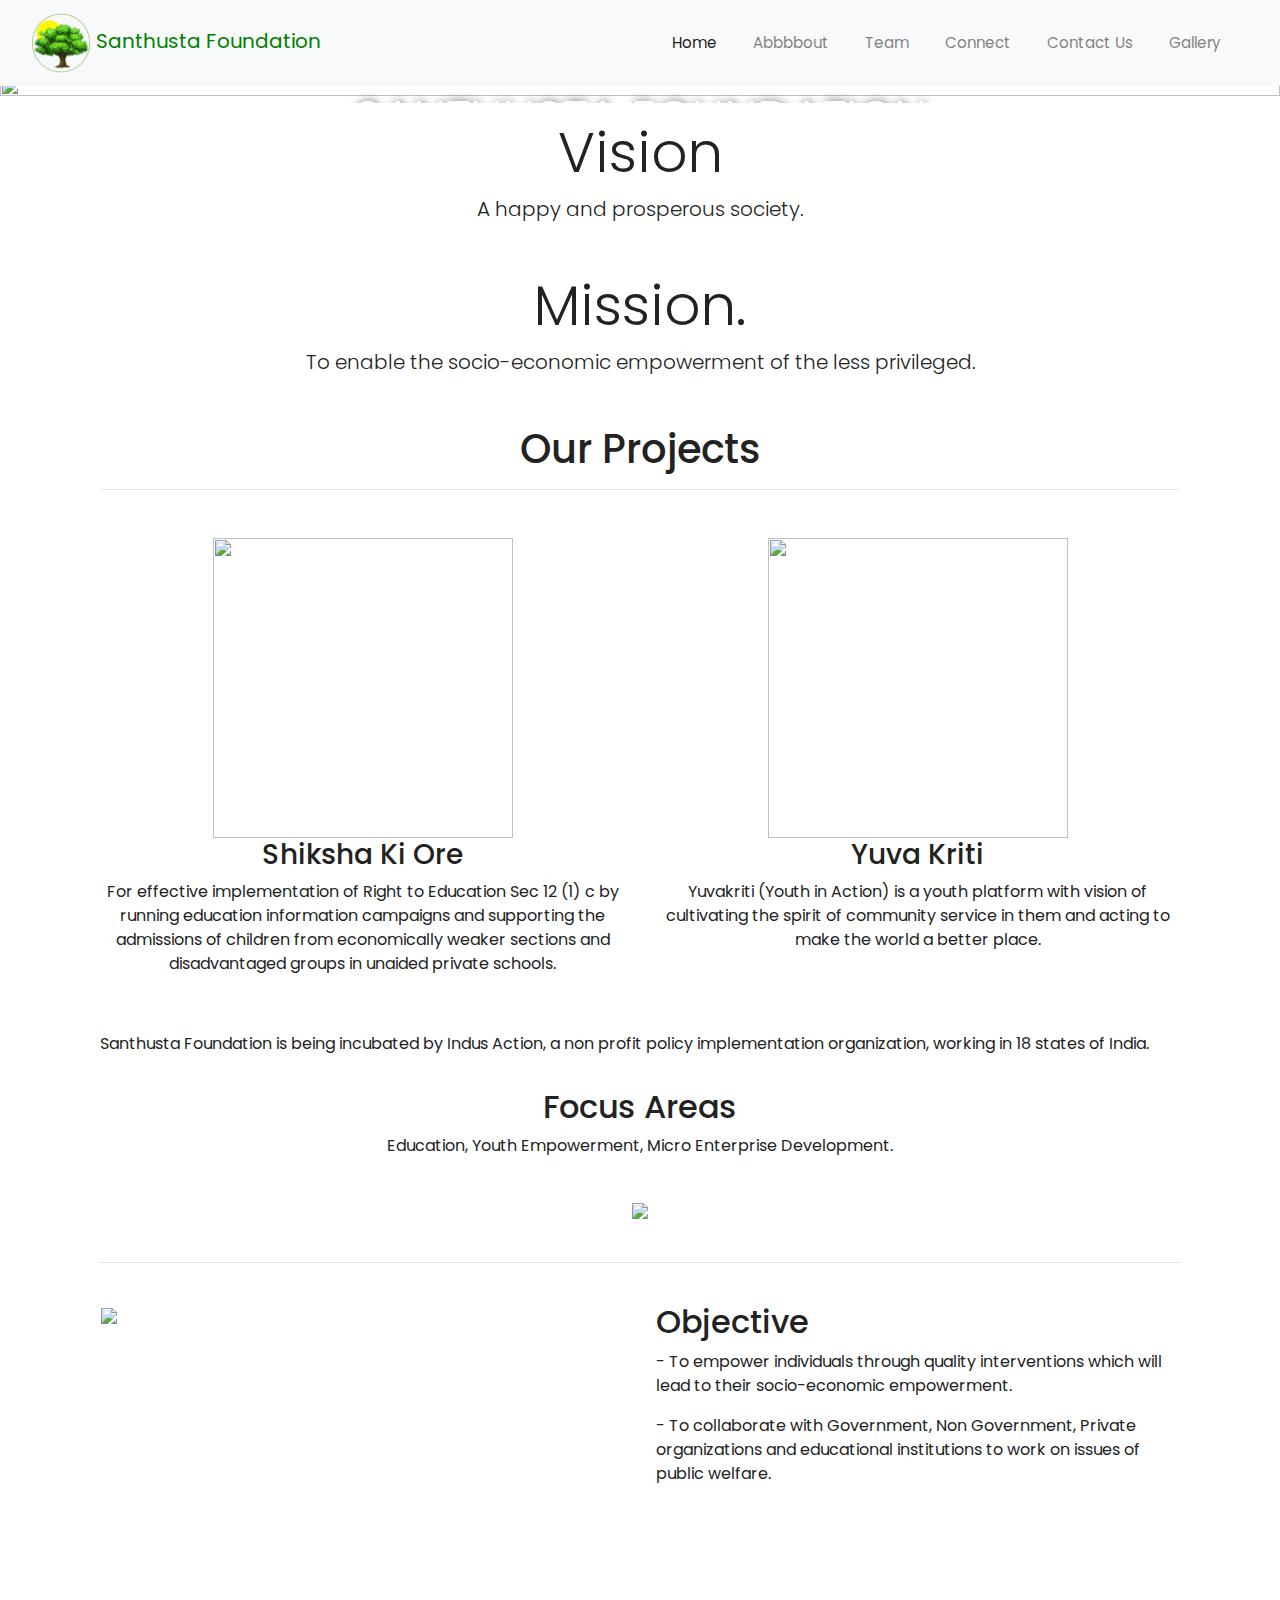
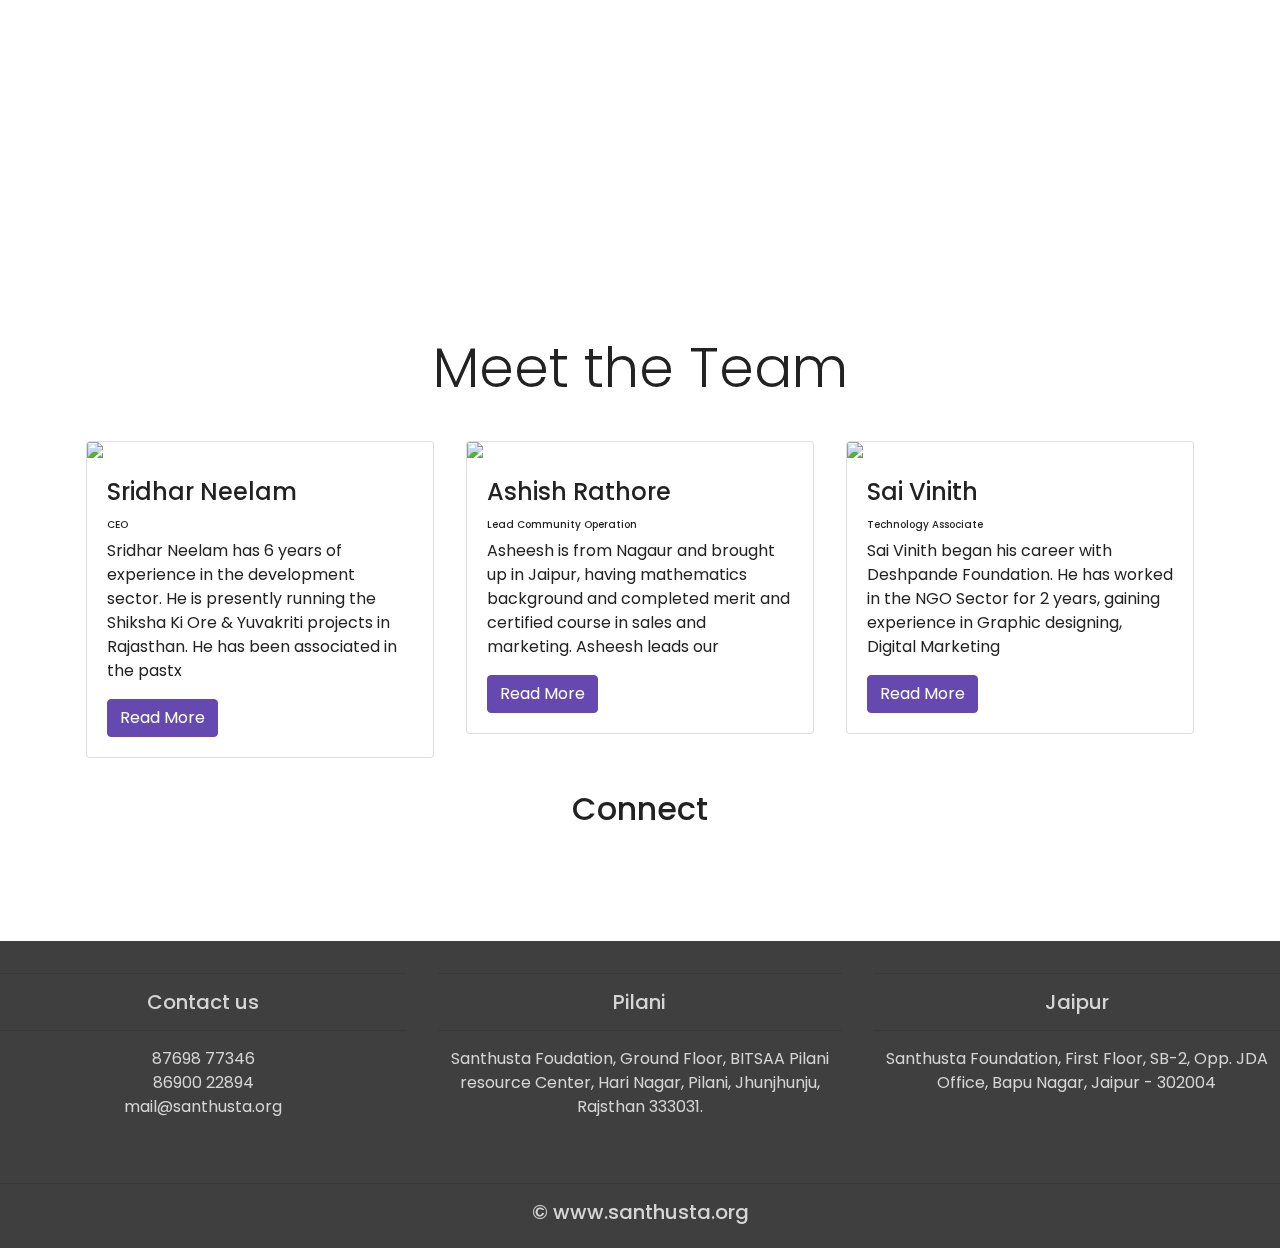
==== commit 9cfad3d4: "made change in about" ====
--- a/index.html
+++ b/index.html
@@ -29,7 +29,7 @@
 						<a class="nav-link" href="#home">Home</a>
 					</li>
 					<li class="nav-item">
-						<a class="nav-link" href="#about">About</a>
+						<a class="nav-link" href="#about">Abbbbout</a>
 					</li>
 					<li class="nav-item">
 						<a class="nav-link" href="#team">Team</a>
@@ -62,11 +62,7 @@
 					<div class="carousel-caption">
 						<h1 class="display-2">Santhusta Foundation</h1>
 						<h3>Empowering Lives</h3>
-						<a href="https://www.youtube.com/watch?v=cgnZfBeRJWw" target="_blank"><button type="button" class="btn btn-outline-light btn-lg">Concept
-								Video</button></a>
-						<a href="https://drive.google.com/file/d/1cMPmiyRpv3KNUx92WbN3SWV-4-CrCWzr/view?usp=sharing 	 " target="_blank"><Button
-							 type="button" class="btn btn-primary btn-lg">Brochure</button></a>
-					</div>
+						</div>
 				</div>
 				<div class="carousel-item">
 					<img src="img/background2.jpg">
@@ -77,24 +73,19 @@
 			</div>
 		</div>
 		<!--- About Us -->
-				<div id="about">
-			<div class="row jumbotron">
-				<div class="col-xs-12 col-sm-12 col-md-9 col-lg-9 col-xl-10">
-					<p class="lead">A happy and prosperous society </p>
-				</div>
-				<div class="col-xs-12 col-sm-12 col-md-3 col-lg-3 col-xl-2">
-					<a href="#"><button type="button" class="btn btn-outline-secondary btn-lg">Vision</a>
-				</div>
-			</div>
+		<div class="container">
+				<div class="row  text-center">
+					<div class="col-12">
+						<h1 class="display-4">Vision</h1>
+						<p class="lead">A happy and prosperous society.</P>
+					</div>
+				</div>
 			<!---  -->
 			<div class="container">
 			<div class="row  text-center">
 				<div class="col-12">
 					<h1 class="display-4">Mission.</h1>
-				</div>
-				<hr>
-				<div class="col-12">
-					<p class="lead"> To improve the quality of life of the under served masses.</P>
+					<p class="lead">To enable the socio-economic empowerment of the less privileged.</P>
 				</div>
 			</div>
 			<!--- Our Projects -->
@@ -104,34 +95,28 @@
 					<hr>
 				</div>
 				<div class="col-xs-12 col-sm-6 col-md-6">
-					<i class="fas fa-child"></i>
+					<img src="img/onliy-mother-and-son.png" style="width:300px;height:300px;"></img>
 					<h3>Shiksha Ki Ore</h3>
-					<p> Right to Education in collaboration with Indus Action : Enrolling students from poor economic backgrounds
-						(with income less than 1lpa) to private schools for better educational opportunities as per RTE Sec 12 (1) c. </p>
+					<p>For effective implementation of Right to Education Sec 12 (1) c by running education information campaigns and supporting the admissions of children from economically weaker sections and disadvantaged groups in unaided private schools.</p>
 				</div>
 				<div class="col-xs-12 col-sm-6 col-md-6">
-					<i class="fas fa-user"></i>
+					<img src="img/Yuva-Kriti-Logo.png" style="width:300px;height:300px;"></img>
 					<h3>Yuva Kriti</h3>
-					<p>Yuvakriti is a youth platform with vision of cultivating the spirit of community service and making the world a
-						better place.</p>
+					<p>Yuvakriti (Youth in Action) is a youth platform with vision of cultivating the spirit of community service in them and acting to make the world a better place.</p>
 				</div>
 				<hr class="my-4">
 			</div>
+			<br>
+			<p>Santhusta Foundation is being incubated by Indus Action, a non profit policy implementation organization, working in 18 states of India. </p>
 			<!--- Focus Areas -->
 			<div class="row">
-				<div class="col-lg-6">
+				<div class="col-lg-3"></div>
+				<div class="col-lg-6 text-center">
 					<h2>Focus Areas</h2>
-					<p>Education - Quality Learning Opportunities </p>
-					<p>Livelihoods - Skill Development, Entrepreneurship</p>
-					<p>Health - Quality Healthcare access for all </p>
-					<p>Environment - Conservation of natural resources, Renewable Energy</p>
-					<p>Relief and Rehabilitation - during Floods, Cyclones, Droughts & War </p>
+					<p> Education, Youth Empowerment, Micro Enterprise Development.</p>
 					<br>
-					<a href="#" class="btn btn-primary">Know More</a>
-				</div>
-				<div class="col-lg-6">
 					<img src="img/map.jpg " class="img-fluid">
-				</div>
+				</div>				
 			</div>
 			<hr class="my-4">
 			<!--objective-->
@@ -147,6 +132,7 @@
 				</div>
 			</div>
 			</div>
+		</div>
 			<!--- Fixed background -->
 			<figure>
 				<div class="fixed-wrap">
@@ -173,7 +159,7 @@
 							<div class="card-body">
 								<h4 class="card-title">Sridhar Neelam</h4>
 								<h6>CEO</h6>
-								<p class="card-text">Sridhar is a BITS Pilani Alumni with over 6 years of experience in the development sector.
+								<p class="card-text"> Sridhar Neelam has 6 years of experience in the development sector. He is presently running the Shiksha Ki Ore & Yuvakriti projects in Rajasthan. He has been associated in the pastx 
 								</p>
 								<button type="button" class="btn btn-primary" data-toggle="modal" data-target="#sridharModal">Read More</button>
 								<div class="modal fade" id="sridharModal">
@@ -182,12 +168,7 @@
 											<div class="modal-header">
 												<h4 class="modal-title">Sridhar Neelam</h4>
 											</div>
-											<div class="modal-body">Sridhar has 6 years of experience in the development
-												sector. As a Partner Entrepreneur for Indus Action, he is presently running the Shiksha Ki Ore campaign in
-												Rajasthan. He has been associated in the past with Nirmaan, a non profit focused on education & skill
-												development for the under privileged, and the Kakatiya Sandbox of Deshpande Foundation, a social innovation
-												hub in rural Telangana. He is inspired to work for the socio-economic empowerment of rural communities. His
-												interests include youth empowerment, agriculture and micro-enterprise development.
+											<div class="modal-body">Sridhar Neelam has 6 years of experience in the development sector. He is presently running the Shiksha Ki Ore & Yuvakriti projects in Rajasthan. He has been associated in the past with Nirmaan, a non profit focused on education & skill development for the under privileged, and the Kakatiya Sandbox of Deshpande Foundation, a social innovation hub in rural Telangana. He is inspired to work for the socio-economic empowerment of rural communities. His interests include youth empowerment, agriculture and micro-enterprise development.
 											</div>
 											<div class="modal-footer">
 												<button type="button" class="btn btn-danger" data-dismiss="modal">close</button>
@@ -204,8 +185,8 @@
 							<div class="card-body">
 								<h4 class="card-title">Ashish Rathore</h4>
 								<h6>Lead Community Operation</h6>
-								<p class="card-text">Asish Rathore is a community mobilizer has a experience of #years bilizer has a experience
-									of #years.</p>
+								<p class="card-text">Asheesh is from Nagaur and brought up in Jaipur, having mathematics background and completed merit and certified course in sales and marketing. Asheesh leads our   
+								</p>
 								<button type="button" class="btn btn-primary" data-toggle="modal" data-target="#asheeshModal">Read More</button>
 								<div class="modal fade" id="asheeshModal">
 									<div class="modal-dialog">
@@ -213,8 +194,8 @@
 											<div class="modal-header">
 												<h4 class="modal-title">Ashish Rathore</h4>
 											</div>
-											<div class="modal-body">Asish Rathore is a community mobilizer has a experience of #years bilizer has a
-												experience of #years.
+											<div class="modal-body">Asheesh is from Nagaur and brought up in Jaipur, having mathematics background and completed merit and certified course in sales and marketing. Asheesh leads our community operations in Jaipur.  He has earlier worked with Pratham and NBFC's, and has experience of community mobilization in finance and employment operations.  
+
 											</div>
 											<div class="modal-footer">
 												<button type="button" class="btn btn-danger" data-dismiss="modal">close</button>
@@ -232,8 +213,8 @@
 							<div class="card-body">
 								<h4 class="card-title">Sai Vinith</h4>
 								<h6>Technology Associate</h6>
-								<p class="card-text">Sai Vinith is a graduate from Nishitha Degree College having experience of 1 year in
-									Technical background.</p>
+								<p class="card-text">Sai Vinith began his career with Deshpande Foundation. He has worked in the NGO Sector for 2 years, gaining experience in Graphic designing, Digital Marketing
+									</p>
 								<button type="button" class="btn btn-primary" data-toggle="modal" data-target="#saivinithModal">Read More</button>
 								<div class="modal fade" id="saivinithModal">
 									<div class="modal-dialog">
@@ -241,8 +222,7 @@
 											<div class="modal-header">
 												<h4 class="modal-title">Sai Vinith</h4>
 											</div>
-											<div class="modal-body">Sai Vinith is a graduate from Nishitha Degree College having experience of 1 year in
-												Technical background.
+											<div class="modal-body">Sai Vinith began his career with Deshpande Foundation. He has worked in the NGO Sector for 2 years, gaining experience in Graphic designing, Digital Marketing and website development. In addition, he also involved in volunteering for the community activities. He manages all the tech and communication operations at Santhusta Foundation.
 											</div>
 											<div class="modal-footer">
 												<button type="button" class="btn btn-danger" data-dismiss="modal">close</button>
@@ -281,26 +261,19 @@
 					<hr class="light">
 					<h5>Contact us</h5>
 					<hr class="light">
-					<p>87698 77346</p>
-					<p>86900 22894</p>
-					<p>santhustafoundation@gmail.com</P>
-					<p></p>
+					<p>87698 77346<br> 86900 22894<br> mail@santhusta.org</P>
 				</div>
 				<div class="col-md-4">
 					<hr class="light">
-					<h5>Address1</h5>
-					<hr class="light">
-					<p>Pilani</p>
-					<p> Ground Floor, BITSAA Pilani resource Center, Hari Nagar</P>
-					<p>Pilani, Jhunhunu, Rajasthan.</p>
+					<h5>Pilani</h5>
+					<hr class="light">
+					<p> Santhusta Foudation, Ground Floor, BITSAA Pilani resource Center, Hari Nagar, Pilani, Jhunjhunju, Rajsthan 333031.</P>
 				</div>
 				<div class="col-md-4">
 					<hr class="light">
-					<h5>Address2</h5>
-					<hr class="light">
-					<p>Jaipur</p>
-					<p>Near JDA Bapu Nagar</P>
-					<p>Jaipur, Rajasthan</p>
+					<h5>Jaipur</h5>
+					<hr class="light">
+					<p>Santhusta Foundation, First Floor, SB-2, Opp. JDA Office, Bapu Nagar, Jaipur - 302004</p>
 				</div>
 				<div class="col-12">
 					<hr class="light">
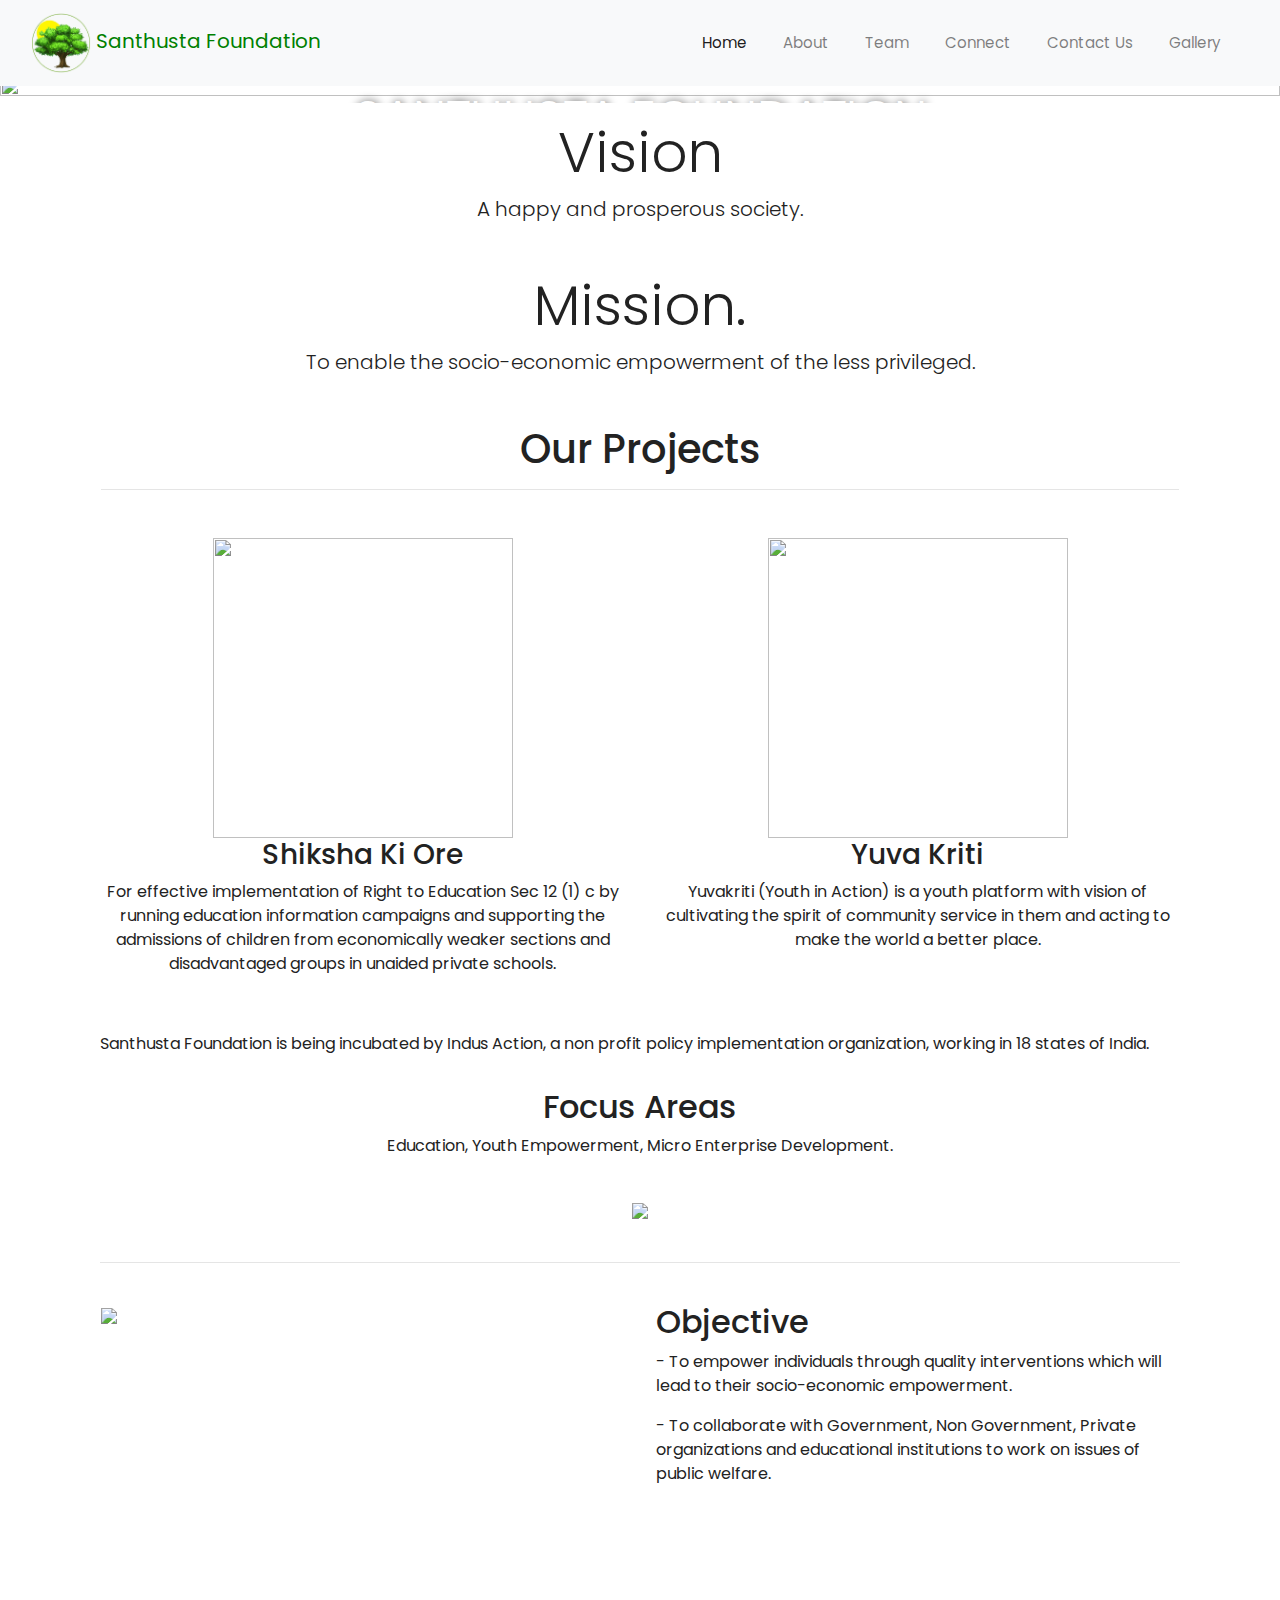
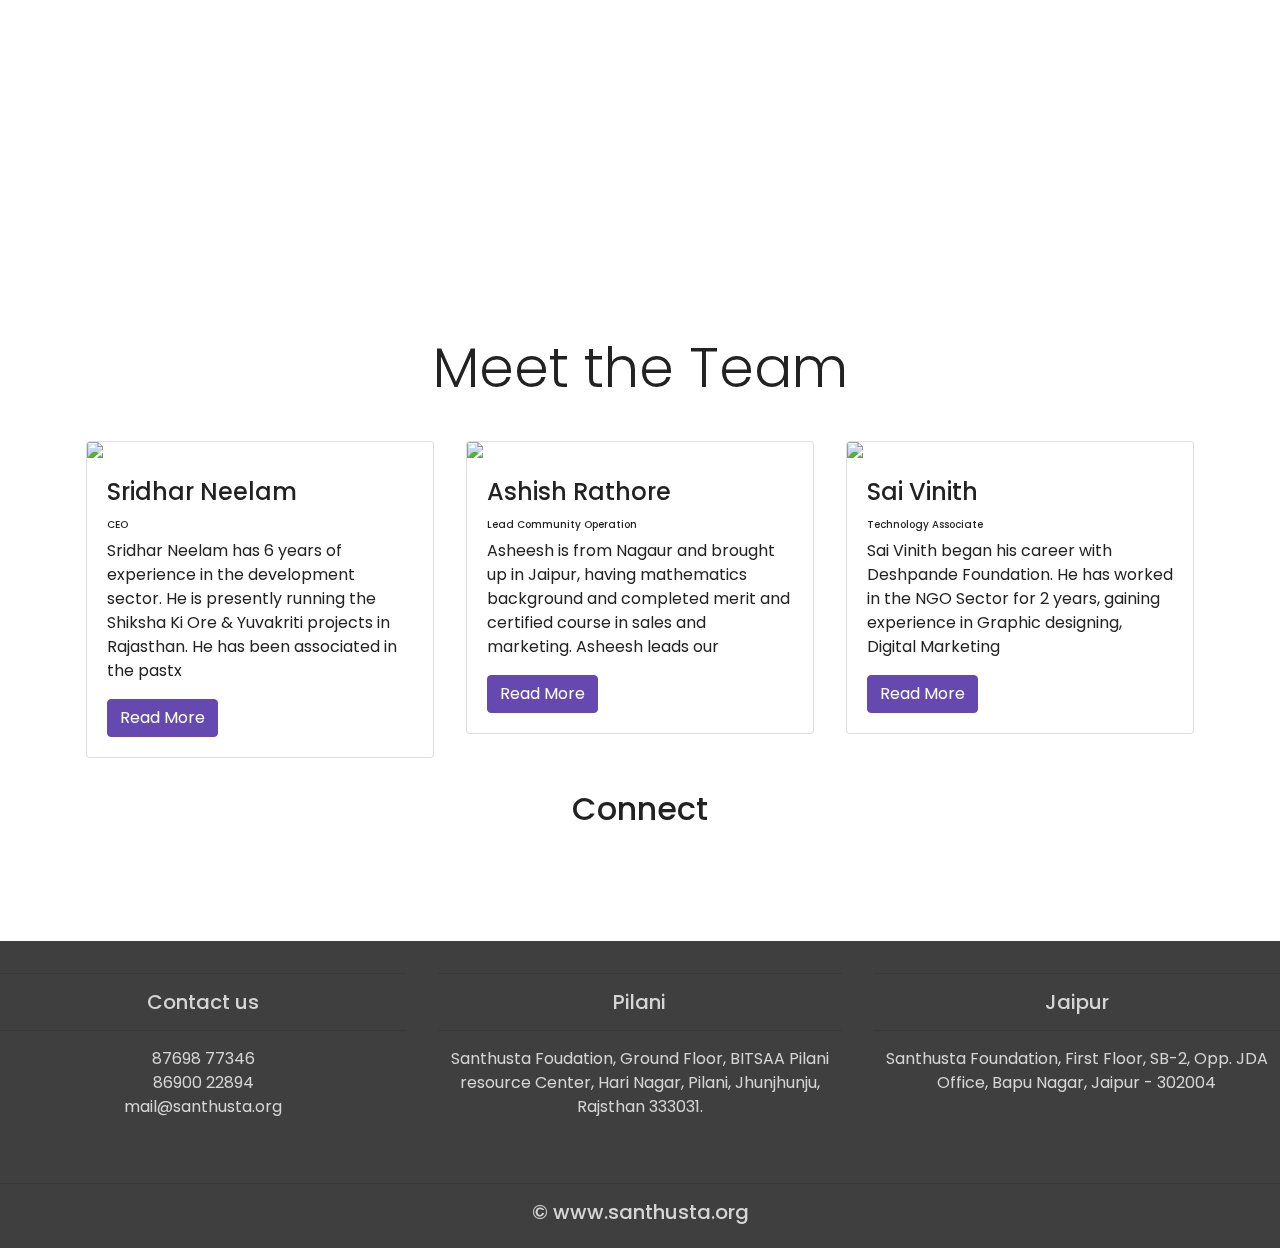
==== commit 2f7346e5: "corrected about spelling" ====
--- a/index.html
+++ b/index.html
@@ -29,7 +29,7 @@
 						<a class="nav-link" href="#home">Home</a>
 					</li>
 					<li class="nav-item">
-						<a class="nav-link" href="#about">Abbbbout</a>
+						<a class="nav-link" href="#about">About</a>
 					</li>
 					<li class="nav-item">
 						<a class="nav-link" href="#team">Team</a>
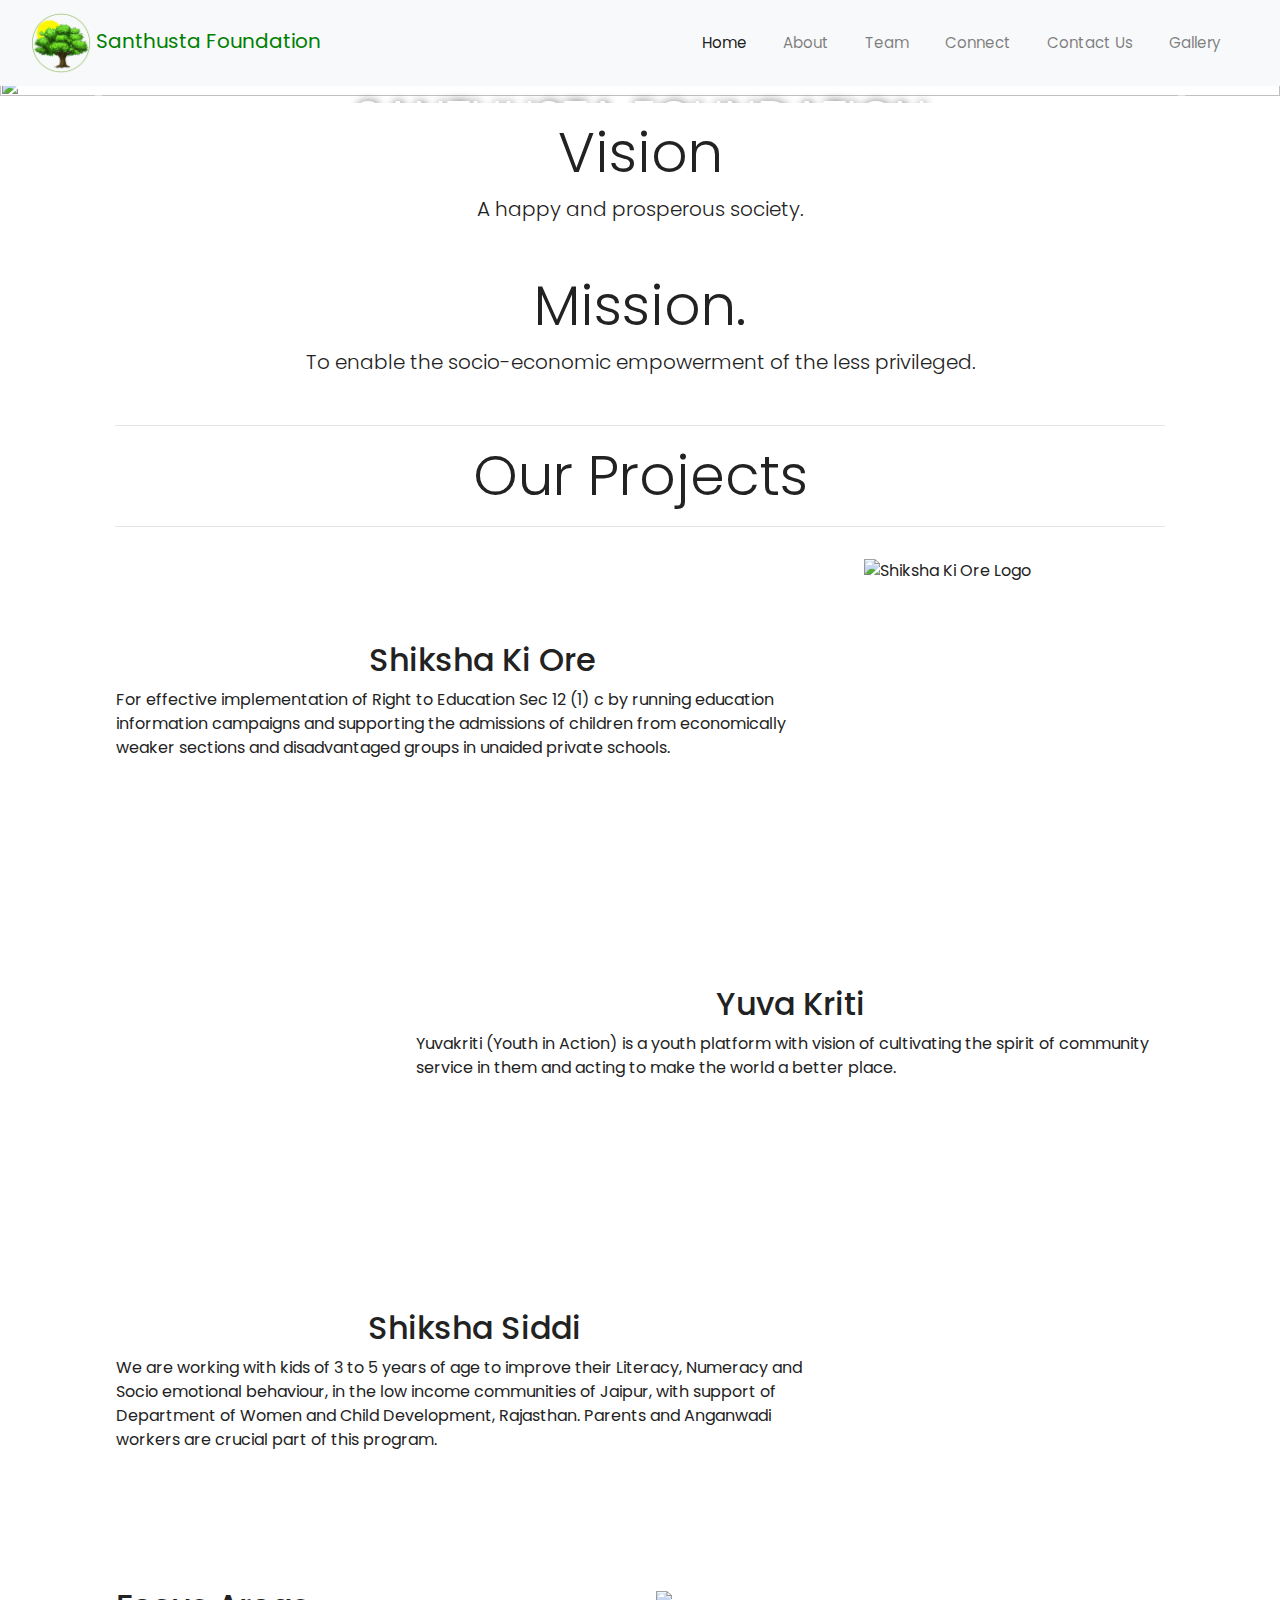
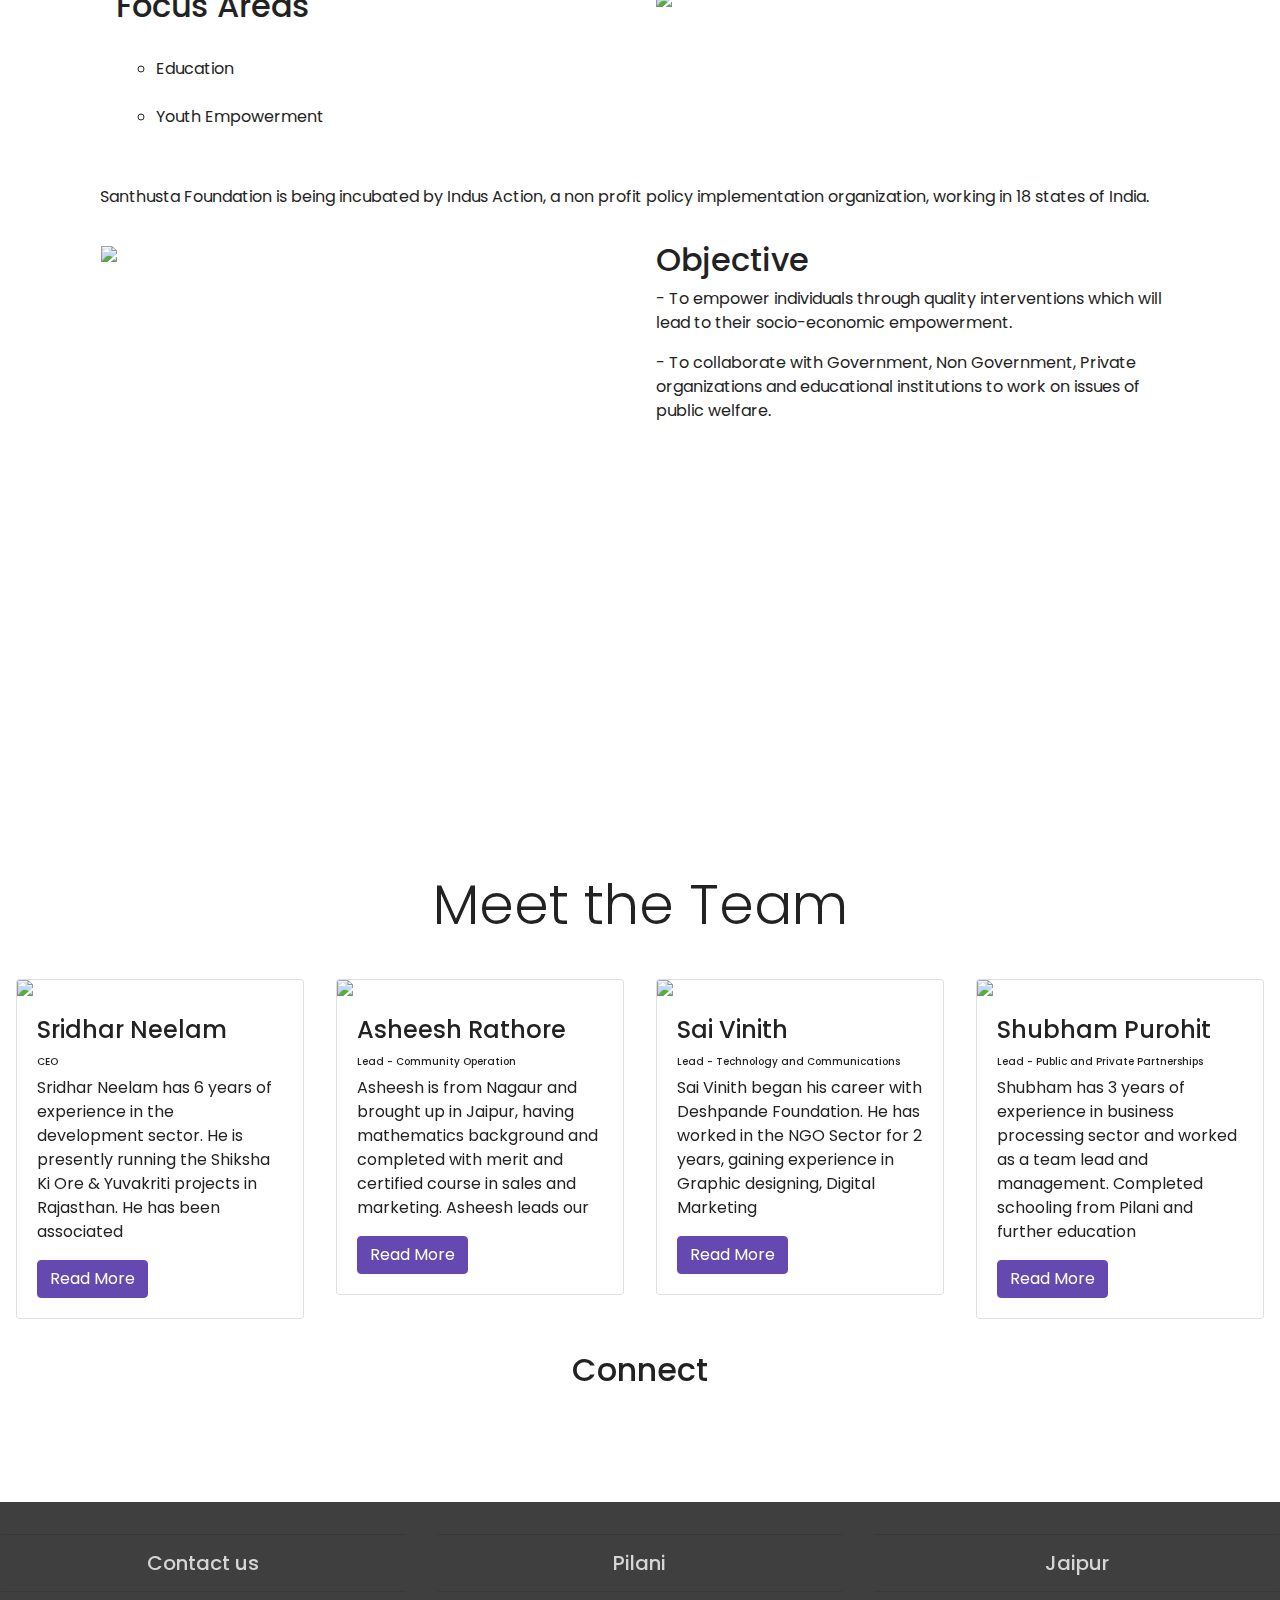
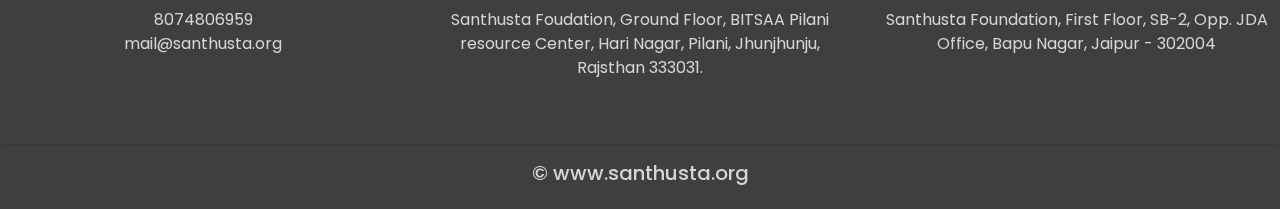
==== commit 75aecfa7: "Reduced Objectives" ====
--- a/index.html
+++ b/index.html
@@ -9,8 +9,19 @@
 	<script src="https://ajax.googleapis.com/ajax/libs/jquery/3.3.1/jquery.min.js"></script>
 	<script src="https://cdnjs.cloudflare.com/ajax/libs/popper.js/1.12.9/umd/popper.min.js"></script>
 	<script src="https://maxcdn.bootstrapcdn.com/bootstrap/4.0.0/js/bootstrap.min.js"></script>
-	<script src="https://use.fontawesome.com/releases/v5.0.8/js/all.js"></script>
+	<script src="https://use.fontawesome.com/releases/v5.4.0/js/all.js"></script>
 	<link href="style.css" rel="stylesheet">
+
+	<!-- Global site tag (gtag.js) - Google Analytics -->
+	<script async src="https://www.googletagmanager.com/gtag/js?id=UA-134070120-1"></script>
+	<script>
+		window.dataLayer = window.dataLayer || [];
+		function gtag() { dataLayer.push(arguments); }
+		gtag('js', new Date());
+
+		gtag('config', 'UA-134070120-1');
+	</script>
+
 </head>
 
 <body>
@@ -41,7 +52,8 @@
 						<a class="nav-link" href="#contact">Contact Us</a>
 					</li>
 					<li class="nav-item">
-						<a class="nav-link" href="https://www.flickr.com/photos/144811320@N08/albums" target="_blank">Gallery</a>
+						<a class="nav-link" href="https://www.flickr.com/photos/144811320@N08/albums"
+							target="_blank">Gallery</a>
 					</li>
 				</ul>
 			</div>
@@ -49,7 +61,7 @@
 	</nav>
 
 	<main>
-		<!--- Home page image Slider -->
+		<!-- Home page image Slider -->
 		<div id="slides" class="carousel slide" data-ride="carousel">
 			<ul class="carousel-indicators">
 				<li data-target="#slides" data-slide-to="0" class="active"></li>
@@ -62,7 +74,7 @@
 					<div class="carousel-caption">
 						<h1 class="display-2">Santhusta Foundation</h1>
 						<h3>Empowering Lives</h3>
-						</div>
+					</div>
 				</div>
 				<div class="carousel-item">
 					<img src="img/background2.jpg">
@@ -71,107 +83,258 @@
 					<img src="img/background3.jpg">
 				</div>
 			</div>
+			<a class="carousel-control-prev" href="#slides" role="button" data-slide="prev">
+				<span class="carousel-control-prev-icon"></span>
+			</a>
+			<a class="carousel-control-next" href="#slides" role="button" data-slide="next">
+				<span class="carousel-control-next-icon"></span>
+			</a>
 		</div>
 		<!--- About Us -->
 		<div class="container">
+			<div class="row  text-center">
+				<div class="col-12">
+					<h1 class="display-4">Vision</h1>
+					<p class="lead">A happy and prosperous society.</P>
+				</div>
+			</div>
+			<!---  -->
+			<div class="container">
 				<div class="row  text-center">
 					<div class="col-12">
-						<h1 class="display-4">Vision</h1>
-						<p class="lead">A happy and prosperous society.</P>
-					</div>
-				</div>
-			<!---  -->
-			<div class="container">
-			<div class="row  text-center">
+						<h1 class="display-4">Mission.</h1>
+						<p class="lead">To enable the socio-economic empowerment of the less privileged.</P>
+					</div>
+				</div>
+				<!--- Our Projects -->
+				<div class="container">
+					<hr>
+					<h2 class="display-4 text-center"> Our Projects</h2>
+					<hr>
+					<div class="row row-content align-items-center">
+						<div class="col col-sm col-md">
+							<div class="media">
+								<div class="media-body align-self-center">
+									<h2 class="mt-0 text-center">Shiksha Ki Ore</h2>
+									<p>For effective implementation of Right to Education Sec 12 (1) c by running
+										education
+										information campaigns and supporting the admissions of children from
+										economically
+										weaker sections and disadvantaged groups in unaided private schools.</p>
+								</div>
+								<img class="d-flex ml-3 img-fluid" src="img/onliy-mother-and-son.png"
+									alt="Shiksha Ki Ore Logo" style="width:300px;height:300px;">
+							</div>
+						</div>
+					</div>
+					<div class="row row-content align-items-center">
+						<div class="col col-sm col-md">
+							<div class="media">
+								<div class="media-body align-self-center order-sm-last">
+									<h2 class="mt-0 text-center">Yuva Kriti </h2>
+									<p>Yuvakriti (Youth in Action) is a youth platform with vision of cultivating the
+										spirit
+										of community service in them and acting to make the world a better place.</p>
+								</div>
+								<i class="fas fa-fist-raised" style="width:300px;height:300px; color:darkblue"></i>
+							</div>
+						</div>
+					</div>
+					<div class="row row-content align-items-center">
+						<div class="col col-sm col-md">
+							<div class="media">
+								<div class="media-body align-self-center">
+									<h2 class="mt-0 text-center">Shiksha Siddi</h2>
+									<p>We are working with kids of 3 to 5 years of age to improve their Literacy,
+										Numeracy and Socio emotional behaviour, in the low income communities of Jaipur,
+										with support of Department of Women and Child Development, Rajasthan. Parents
+										and Anganwadi workers are crucial part of this program.</p>
+								</div>
+								<i class="fas fa-child" style="width:300px;height:300px; color:darkblue"></i>
+							</div>
+						</div>
+					</div>
+				</div>
+				<!--- Focus Areas -->
+				<div class="container padding">
+					<div class="row padding">
+						<div class="col-lg-6">
+							<h2>Focus Areas</h2>
+							<ul type="circle"><br>
+								<li>Education</li><br>
+								<li>Youth Empowerment</li><br>
+							</ul>
+						</div>
+						<div class="col-lg-6">
+							<img src="img/map.jpg " class="img-fluid">
+						</div>
+						<p>Santhusta Foundation is being incubated by Indus Action, a non profit policy implementation
+							organization, working in 18 states of India. </p>
+					</div>
+				</div>
+				<!--objective-->
+				<div class="row">
+					<div class="col-lg-6">
+						<img src="img/Objective.jpg" class="img-fluid">
+					</div>
+					<div class="col-lg-6">
+						<h2>Objective</h2>
+						<p>- To empower individuals through quality interventions which will lead to their
+							socio-economic empowerment. </p>
+						<p>- To collaborate with Government, Non Government, Private organizations and educational
+							institutions to work on
+							issues of public welfare.</p>
+					</div>
+				</div>
+			</div>
+		</div>
+		<!--- Fixed background -->
+		<figure>
+			<div class="fixed-wrap">
+				<div id="fixed">
+					<div>
+		</figure>
+
+		<!--- Our Team-->
+		<div id="team">
+			<div class="row welcome text-center">
 				<div class="col-12">
-					<h1 class="display-4">Mission.</h1>
-					<p class="lead">To enable the socio-economic empowerment of the less privileged.</P>
-				</div>
-			</div>
-			<!--- Our Projects -->
-			<div class="row text-center">
-				<div class="col-12">
-					<h1>Our Projects</h1>
-					<hr>
-				</div>
-				<div class="col-xs-12 col-sm-6 col-md-6">
-					<img src="img/onliy-mother-and-son.png" style="width:300px;height:300px;"></img>
-					<h3>Shiksha Ki Ore</h3>
-					<p>For effective implementation of Right to Education Sec 12 (1) c by running education information campaigns and supporting the admissions of children from economically weaker sections and disadvantaged groups in unaided private schools.</p>
-				</div>
-				<div class="col-xs-12 col-sm-6 col-md-6">
-					<img src="img/Yuva-Kriti-Logo.png" style="width:300px;height:300px;"></img>
-					<h3>Yuva Kriti</h3>
-					<p>Yuvakriti (Youth in Action) is a youth platform with vision of cultivating the spirit of community service in them and acting to make the world a better place.</p>
-				</div>
-				<hr class="my-4">
-			</div>
-			<br>
-			<p>Santhusta Foundation is being incubated by Indus Action, a non profit policy implementation organization, working in 18 states of India. </p>
-			<!--- Focus Areas -->
+					<h1 class="display-4">Meet the Team</h1>
+				</div>
+				<hr>
+			</div>
+		</div>
+
+		<!--- Cards -->
+<div class="container-fluid">
 			<div class="row">
-				<div class="col-lg-3"></div>
-				<div class="col-lg-6 text-center">
-					<h2>Focus Areas</h2>
-					<p> Education, Youth Empowerment, Micro Enterprise Development.</p>
-					<br>
-					<img src="img/map.jpg " class="img-fluid">
-				</div>				
-			</div>
-			<hr class="my-4">
-			<!--objective-->
-			<div class="row">
-				<div class="col-lg-6">
-					<img src="img/group.jpg" class="img-fluid">
-				</div>
-				<div class="col-lg-6">
-					<h2>Objective</h2>
-					<p>- To empower individuals through quality interventions which will lead to their socio-economic empowerment. </p>
-					<p>- To collaborate with Government, Non Government, Private organizations and educational institutions to work on
-						issues of public welfare.</p>
-				</div>
-			</div>
-			</div>
-		</div>
-			<!--- Fixed background -->
-			<figure>
-				<div class="fixed-wrap">
-					<div id="fixed">
-						<div>
-			</figure>
-
-			<!--- Our Team-->
-			<div id="team">
-				<div class="row welcome text-center">
-					<div class="col-12">
-						<h1 class="display-4">Meet the Team</h1>
-					</div>
-					<hr>
-				</div>
-			</div>
-
-			<!--- Cards -->
-			<div class="container">
-				<div class="row">
-					<div class="col-md-4">
+				<div class="col-md-3">
+					<div class="card">
+						<img class="card-img-top" src="img/sridhar.jpg">
+						<div class="card-body">
+							<h4 class="card-title">Sridhar Neelam</h4>
+							<h6>CEO</h6>
+							<p class="card-text"> Sridhar Neelam has 6 years of experience in the development sector. He
+								is presently running the Shiksha Ki Ore & Yuvakriti projects in Rajasthan. He has been
+								associated 
+							</p>
+							<button type="button" class="btn btn-primary" data-toggle="modal"
+								data-target="#sridharModal">Read More</button>
+							<div class="modal fade" id="sridharModal">
+								<div class="modal-dialog">
+									<div class="modal-content">
+										<div class="modal-header">
+											<h4 class="modal-title">Sridhar Neelam</h4>
+										</div>
+										<div class="modal-body">Sridhar Neelam has 6 years of experience in the
+											development sector. He is presently running the Shiksha Ki Ore & Yuvakriti
+											projects in Rajasthan. He has been associated in the past with Nirmaan, a
+											non profit focused on education & skill development for the under
+											privileged, and the Kakatiya Sandbox of Deshpande Foundation, a social
+											innovation hub in rural Telangana. He is inspired to work for the
+											socio-economic empowerment of rural communities. His interests include youth
+											empowerment, agriculture and micro-enterprise development.
+										</div>
+										<div class="modal-footer">
+											<button type="button" class="btn btn-danger"
+												data-dismiss="modal">close</button>
+										</div>
+									</div>
+								</div>
+							</div>
+						</div>
+					</div>
+				</div>
+				<div class="col-md-3">
+					<div class="card">
+						<img class="card-img-top" src="img/asheesh.png">
+						<div class="card-body">
+							<h4 class="card-title">Asheesh Rathore</h4>
+							<h6>Lead - Community Operation</h6>
+							<p class="card-text">Asheesh is from Nagaur and brought up in Jaipur, having mathematics
+								background and completed with merit and certified course in sales and marketing. Asheesh
+								leads our
+							</p>
+							<button type="button" class="btn btn-primary" data-toggle="modal"
+								data-target="#asheeshModal">Read More</button>
+							<div class="modal fade" id="asheeshModal">
+								<div class="modal-dialog">
+									<div class="modal-content">
+										<div class="modal-header">
+											<h4 class="modal-title">Ashish Rathore</h4>
+										</div>
+										<div class="modal-body">Asheesh is from Nagaur and brought up in Jaipur, having
+											mathematics background and completed with merit and certified course in
+											sales and marketing. Asheesh leads our community operations in Jaipur. He
+											has earlier worked with Pratham and NBFC's, and has experience of community
+											mobilization in finance and employment operations.
+
+										</div>
+										<div class="modal-footer">
+											<button type="button" class="btn btn-danger"
+												data-dismiss="modal">close</button>
+										</div>
+									</div>
+								</div>
+							</div>
+						</div>
+					</div>
+				</div>
+
+				<div class="col-md-3">
+					<div class="card">
+						<img class="card-img-top" src="img/saivinith.jpg">
+						<div class="card-body">
+							<h4 class="card-title">Sai Vinith</h4>
+							<h6>Lead - Technology and Communications</h6>
+							<p class="card-text">Sai Vinith began his career with Deshpande Foundation. He has worked in
+								the NGO Sector for 2 years, gaining experience in Graphic designing, Digital Marketing
+							</p>
+							<button type="button" class="btn btn-primary" data-toggle="modal"
+								data-target="#saivinithModal">Read More</button>
+							<div class="modal fade" id="saivinithModal">
+								<div class="modal-dialog">
+									<div class="modal-content">
+										<div class="modal-header">
+											<h4 class="modal-title">Sai Vinith</h4>
+										</div>
+										<div class="modal-body">Sai Vinith began his career with Deshpande Foundation.
+											He has worked in the NGO Sector for 2 years, gaining experience in Graphic
+											designing, Digital Marketing and website development. In addition, he also
+											involved in volunteering for the community activities. He manages all the
+											tech and communication operations at Santhusta Foundation.
+										</div>
+										<div class="modal-footer">
+											<button type="button" class="btn btn-danger"
+												data-dismiss="modal">close</button>
+										</div>
+									</div>
+								</div>
+							</div>
+						</div>
+					</div>
+				</div>
+				<div class="col-md-3">
 						<div class="card">
-							<img class="card-img-top" src="img/sridhar.jpg">
+							<img class="card-img-top" src="img/Shubham.jpg">
 							<div class="card-body">
-								<h4 class="card-title">Sridhar Neelam</h4>
-								<h6>CEO</h6>
-								<p class="card-text"> Sridhar Neelam has 6 years of experience in the development sector. He is presently running the Shiksha Ki Ore & Yuvakriti projects in Rajasthan. He has been associated in the pastx 
+								<h4 class="card-title">Shubham Purohit</h4>
+								<h6>Lead - Public and Private Partnerships</h6>
+								<p class="card-text"> Shubham has 3 years of experience in business processing sector and worked as a team lead and management. Completed schooling from Pilani and further education  
 								</p>
-								<button type="button" class="btn btn-primary" data-toggle="modal" data-target="#sridharModal">Read More</button>
-								<div class="modal fade" id="sridharModal">
+								<button type="button" class="btn btn-primary" data-toggle="modal"
+									data-target="#shubhammodal">Read More</button>
+								<div class="modal fade" id="shubhammodal">
 									<div class="modal-dialog">
 										<div class="modal-content">
 											<div class="modal-header">
-												<h4 class="modal-title">Sridhar Neelam</h4>
+												<h4 class="modal-title">Shubham Purohit</h4>
 											</div>
-											<div class="modal-body">Sridhar Neelam has 6 years of experience in the development sector. He is presently running the Shiksha Ki Ore & Yuvakriti projects in Rajasthan. He has been associated in the past with Nirmaan, a non profit focused on education & skill development for the under privileged, and the Kakatiya Sandbox of Deshpande Foundation, a social innovation hub in rural Telangana. He is inspired to work for the socio-economic empowerment of rural communities. His interests include youth empowerment, agriculture and micro-enterprise development.
+											<div class="modal-body">Shubham has 3 years of experience in business processing sector and worked as a team lead and management. Completed schooling from Pilani and further education from Jaipur. Currently handling impact analysis and partnerships, mainly on the programs of Shiksha Ki Ore, RTE 12(1) c. Also Volunteered in various blood donation camps.
 											</div>
 											<div class="modal-footer">
-												<button type="button" class="btn btn-danger" data-dismiss="modal">close</button>
+												<button type="button" class="btn btn-danger"
+													data-dismiss="modal">close</button>
 											</div>
 										</div>
 									</div>
@@ -179,63 +342,10 @@
 							</div>
 						</div>
 					</div>
-					<div class="col-md-4">
-						<div class="card">
-							<img class="card-img-top" src="img/Aseesh.jpeg">
-							<div class="card-body">
-								<h4 class="card-title">Ashish Rathore</h4>
-								<h6>Lead Community Operation</h6>
-								<p class="card-text">Asheesh is from Nagaur and brought up in Jaipur, having mathematics background and completed merit and certified course in sales and marketing. Asheesh leads our   
-								</p>
-								<button type="button" class="btn btn-primary" data-toggle="modal" data-target="#asheeshModal">Read More</button>
-								<div class="modal fade" id="asheeshModal">
-									<div class="modal-dialog">
-										<div class="modal-content">
-											<div class="modal-header">
-												<h4 class="modal-title">Ashish Rathore</h4>
-											</div>
-											<div class="modal-body">Asheesh is from Nagaur and brought up in Jaipur, having mathematics background and completed merit and certified course in sales and marketing. Asheesh leads our community operations in Jaipur.  He has earlier worked with Pratham and NBFC's, and has experience of community mobilization in finance and employment operations.  
-
-											</div>
-											<div class="modal-footer">
-												<button type="button" class="btn btn-danger" data-dismiss="modal">close</button>
-											</div>
-										</div>
-									</div>
-								</div>
-							</div>
-						</div>
-					</div>
-
-					<div class="col-md-4">
-						<div class="card">
-							<img class="card-img-top" src="img/saivinith.jpg">
-							<div class="card-body">
-								<h4 class="card-title">Sai Vinith</h4>
-								<h6>Technology Associate</h6>
-								<p class="card-text">Sai Vinith began his career with Deshpande Foundation. He has worked in the NGO Sector for 2 years, gaining experience in Graphic designing, Digital Marketing
-									</p>
-								<button type="button" class="btn btn-primary" data-toggle="modal" data-target="#saivinithModal">Read More</button>
-								<div class="modal fade" id="saivinithModal">
-									<div class="modal-dialog">
-										<div class="modal-content">
-											<div class="modal-header">
-												<h4 class="modal-title">Sai Vinith</h4>
-											</div>
-											<div class="modal-body">Sai Vinith began his career with Deshpande Foundation. He has worked in the NGO Sector for 2 years, gaining experience in Graphic designing, Digital Marketing and website development. In addition, he also involved in volunteering for the community activities. He manages all the tech and communication operations at Santhusta Foundation.
-											</div>
-											<div class="modal-footer">
-												<button type="button" class="btn btn-danger" data-dismiss="modal">close</button>
-											</div>
-										</div>
-									</div>
-								</div>
-							</div>
-						</div>
-					</div>
-				</div>
-			</div>
-		</div>
+				
+			</div>
+</div>
+
 
 		<!--- Connect -->
 		<div id="connect">
@@ -244,11 +354,15 @@
 					<h2>Connect</h2>
 				</div>
 				<div class="col-12 social">
-					<a href="https://www.facebook.com/santhustaFoundation" target="_blank"><i class="fab fa-facebook"></i></a>
+					<a href="https://www.facebook.com/santhustaFoundation" target="_blank"><i
+							class="fab fa-facebook"></i></a>
 					<a href="https://twitter.com/santhusta" target="_blank"><i class="fab fa-twitter"></i></a>
-					<a href="https://www.flickr.com/photos/144811320@N08/albums" target="_blank"><i class="fab fa-flickr"></i></a>
-					<a href="https://www.instagram.com/santhustafoundation/" target="_blank"><i class="fab fa-instagram"></i></a>
-					<a href="https://www.youtube.com/channel/UCosR6q2CoyGoaCmEoQlZXIA" target="_blank"><i class="fab fa-youtube"></i></a>
+					<a href="https://www.flickr.com/photos/144811320@N08/albums" target="_blank"><i
+							class="fab fa-flickr"></i></a>
+					<a href="https://www.instagram.com/santhustafoundation/" target="_blank"><i
+							class="fab fa-instagram"></i></a>
+					<a href="https://www.youtube.com/channel/UCosR6q2CoyGoaCmEoQlZXIA" target="_blank"><i
+							class="fab fa-youtube"></i></a>
 				</div>
 			</div>
 		</div>
@@ -261,13 +375,14 @@
 					<hr class="light">
 					<h5>Contact us</h5>
 					<hr class="light">
-					<p>87698 77346<br> 86900 22894<br> mail@santhusta.org</P>
+					<p>8074806959<br> mail@santhusta.org</P>
 				</div>
 				<div class="col-md-4">
 					<hr class="light">
 					<h5>Pilani</h5>
 					<hr class="light">
-					<p> Santhusta Foudation, Ground Floor, BITSAA Pilani resource Center, Hari Nagar, Pilani, Jhunjhunju, Rajsthan 333031.</P>
+					<p> Santhusta Foudation, Ground Floor, BITSAA Pilani resource Center, Hari Nagar, Pilani,
+						Jhunjhunju, Rajsthan 333031.</P>
 				</div>
 				<div class="col-md-4">
 					<hr class="light">
@@ -280,7 +395,7 @@
 					<h5>&copy www.santhusta.org</h5>
 				</div>
 			</div>
-		</footer>
+	</footer>
 </body>
 
 </html>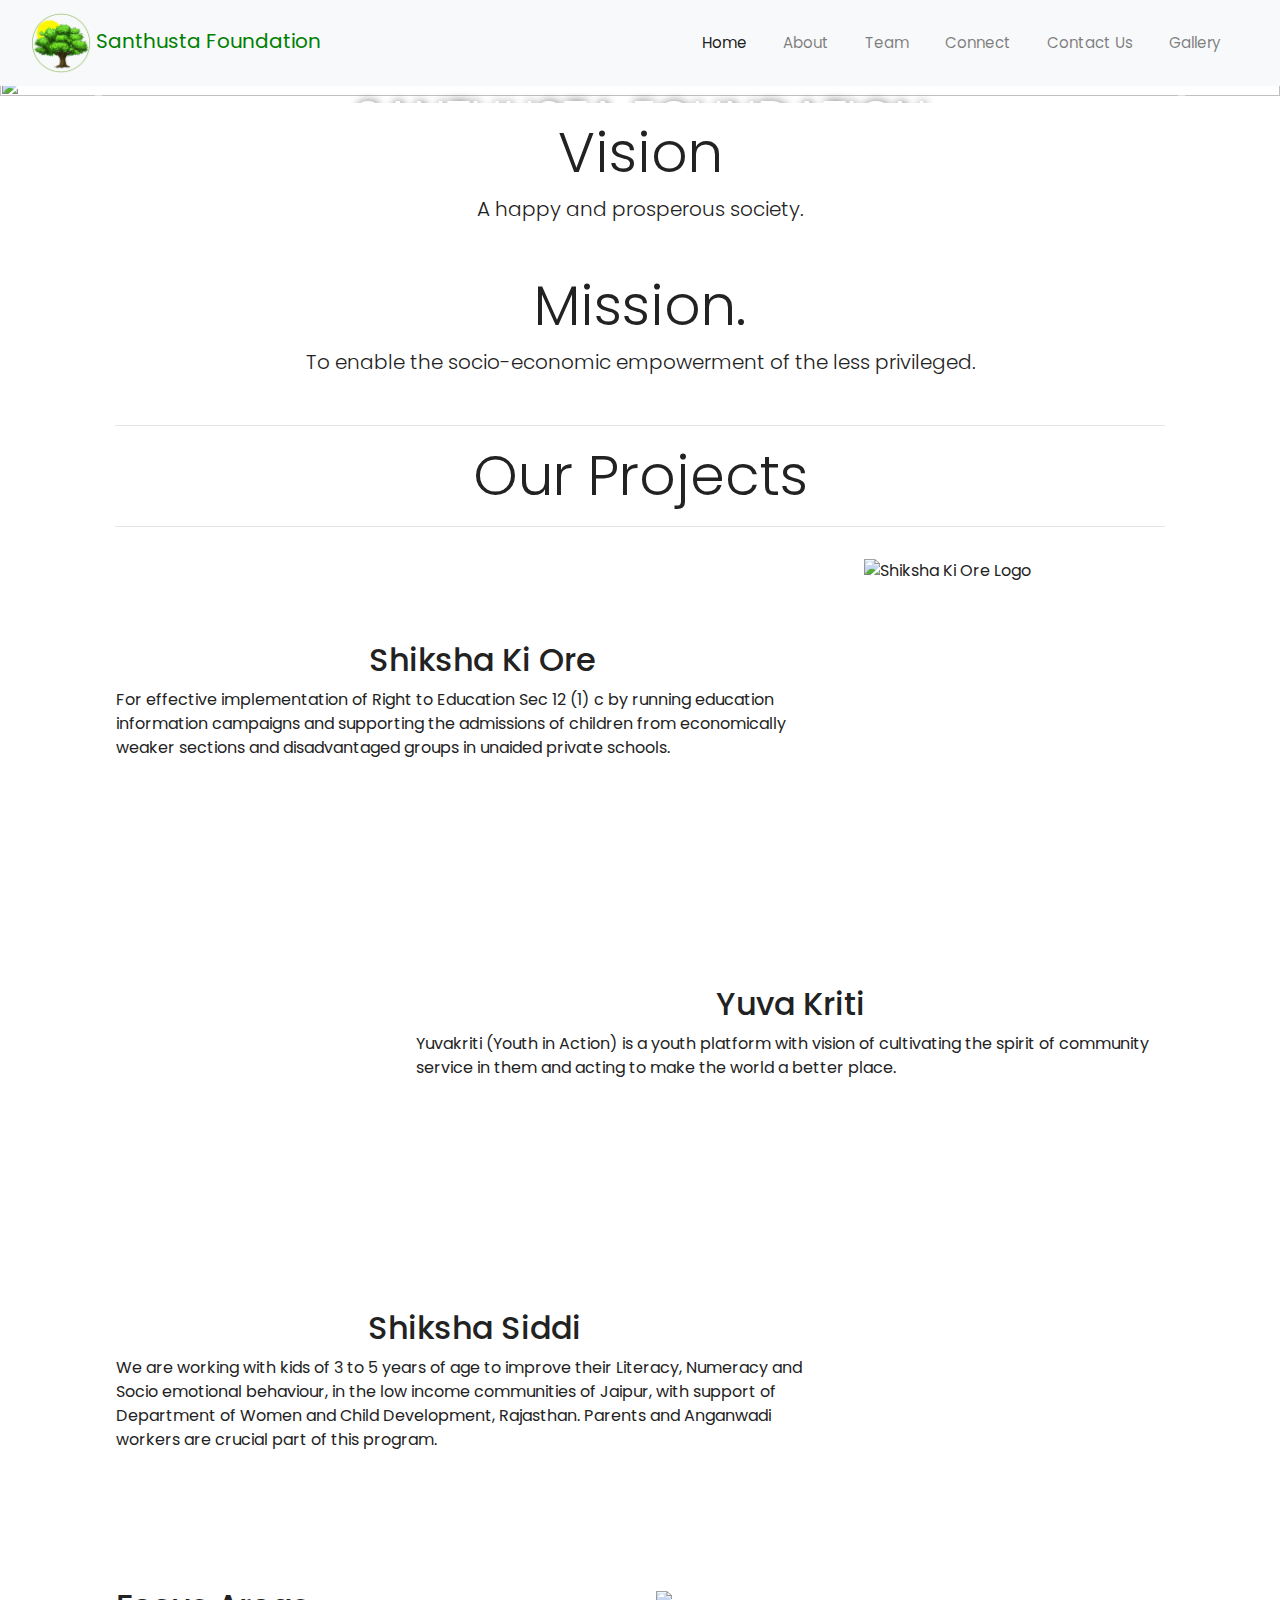
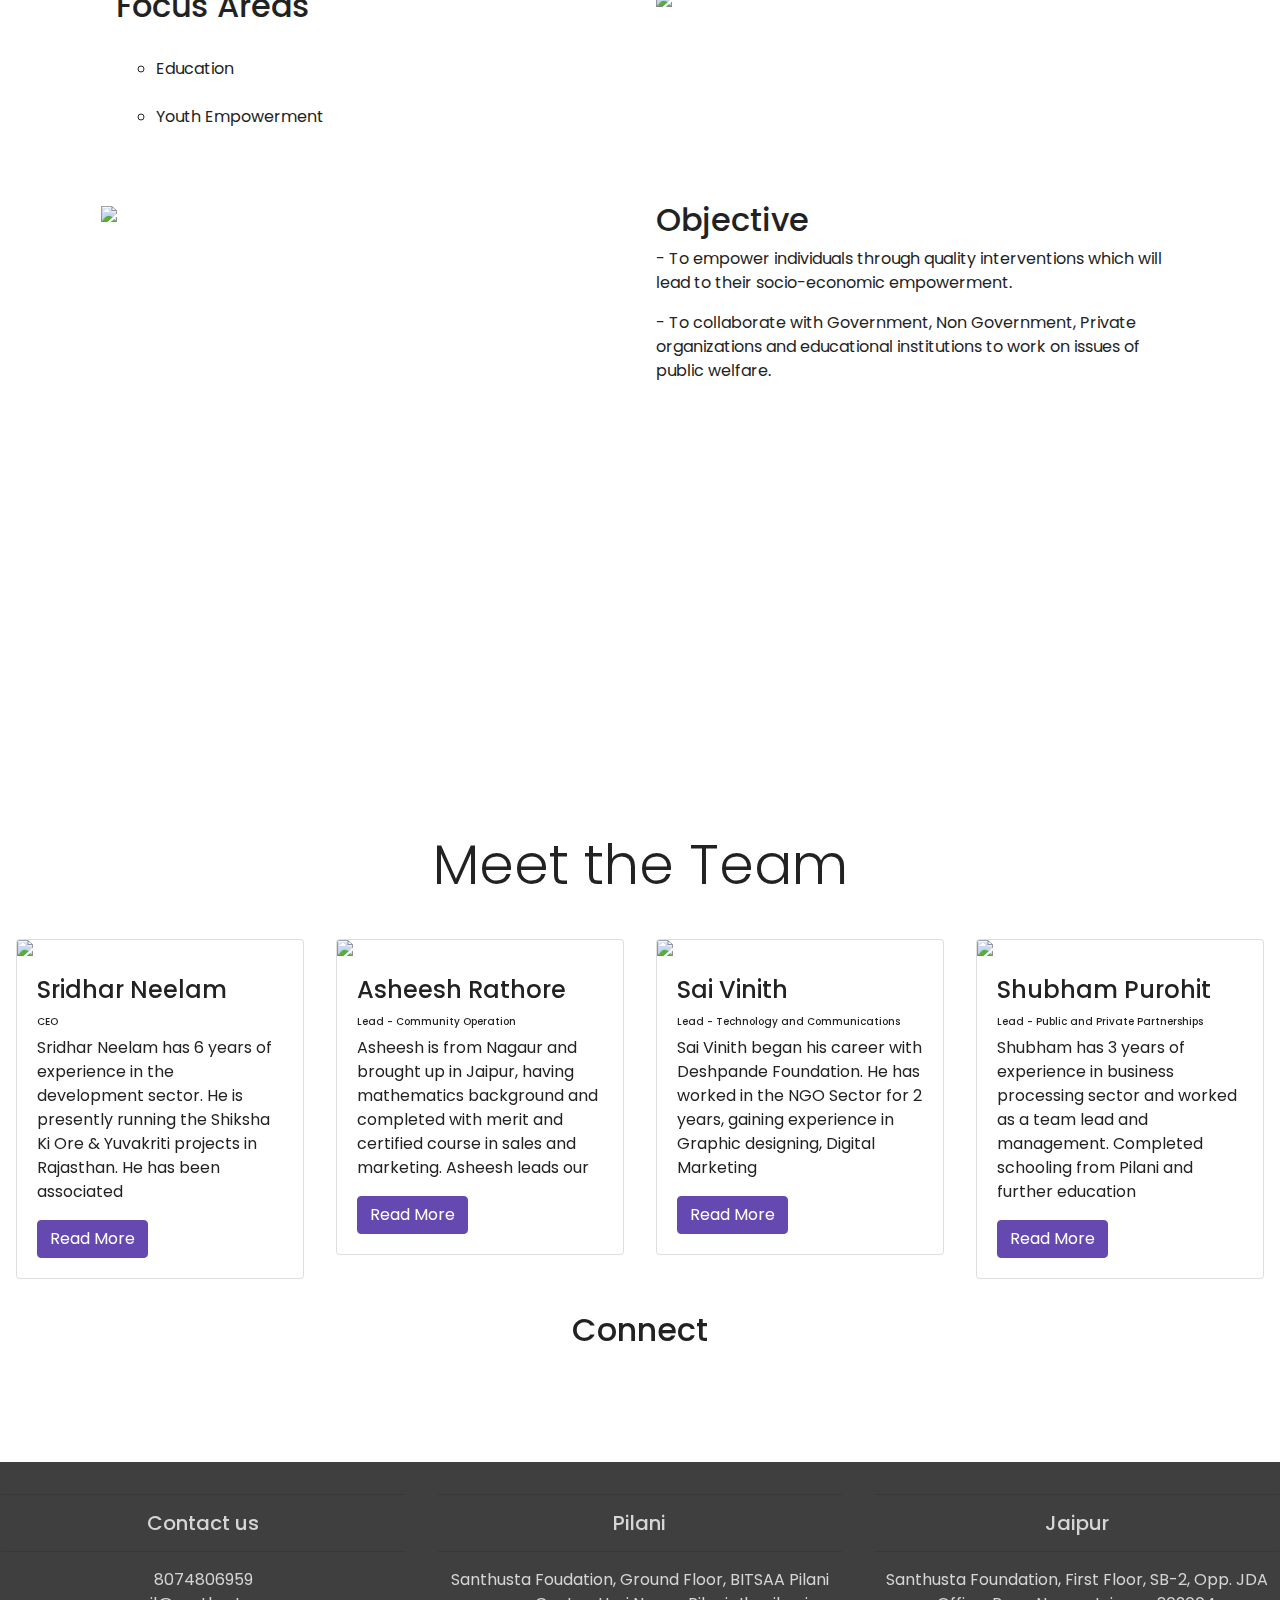
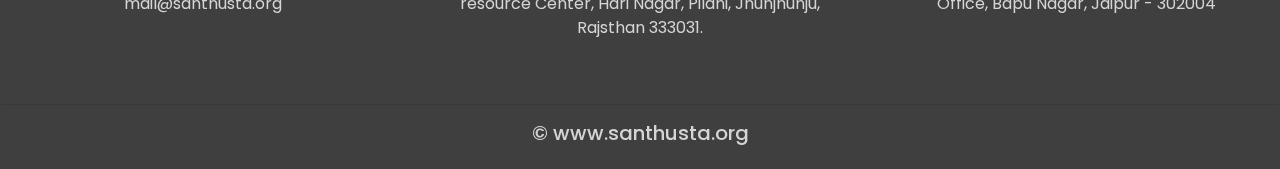
==== commit a0a1580d: "Removed Indusaction credits" ====
--- a/index.html
+++ b/index.html
@@ -168,8 +168,6 @@
 						<div class="col-lg-6">
 							<img src="img/map.jpg " class="img-fluid">
 						</div>
-						<p>Santhusta Foundation is being incubated by Indus Action, a non profit policy implementation
-							organization, working in 18 states of India. </p>
 					</div>
 				</div>
 				<!--objective-->
